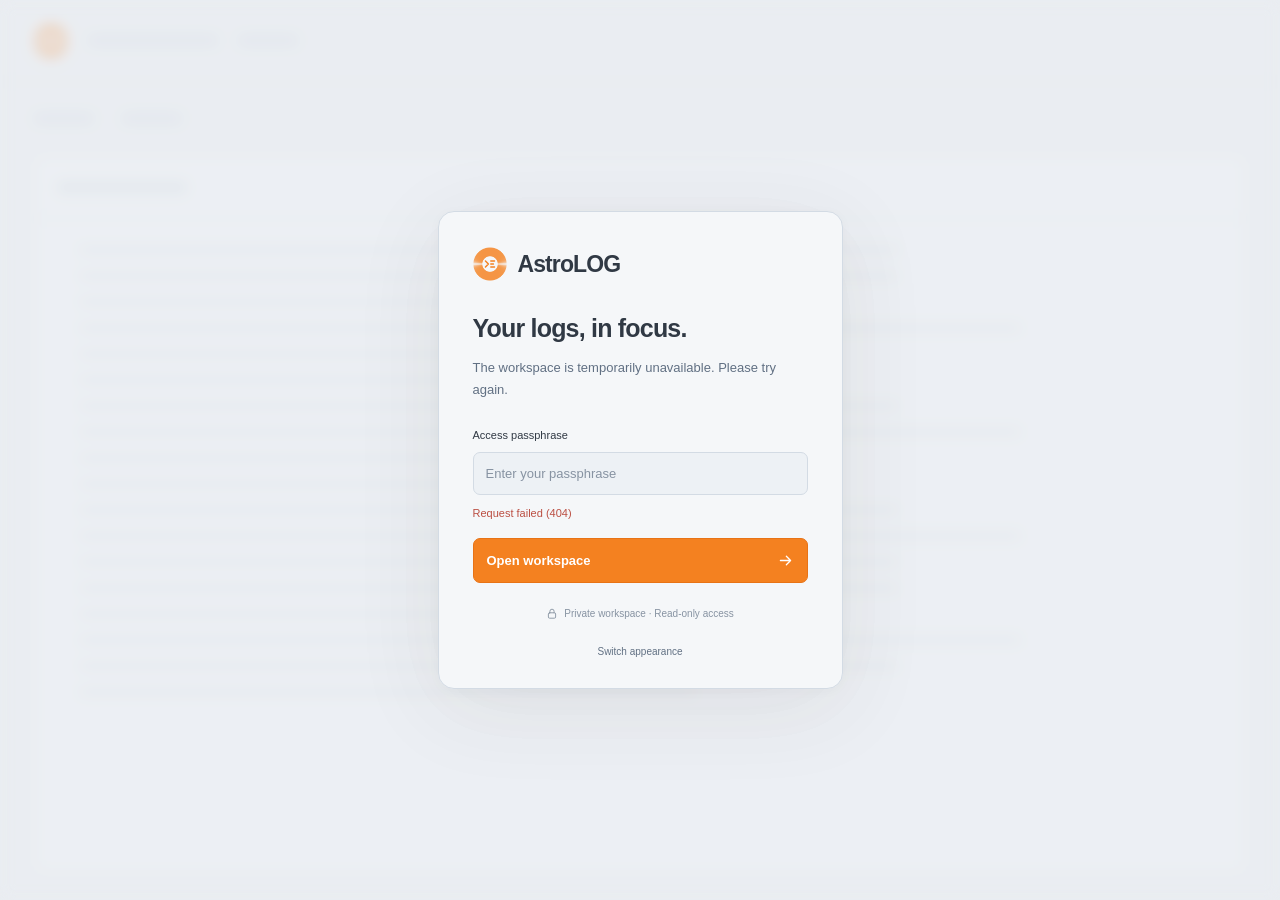
==== web/index.html @ 239d0c6b "Publish AstroLOG live log viewer and interactive demo" ====
<!doctype html>
<html lang="en" data-theme="light">
<head>
  <meta charset="utf-8">
  <meta name="viewport" content="width=device-width, initial-scale=1">
  <meta name="theme-color" content="#e9edf1">
  <title>AstroLOG</title>
  <link rel="icon" href="./favicon.ico?v=20261023-brand2" type="image/x-icon">
  <link rel="icon" href="./favicon-32.png?v=20261023-brand2" type="image/png" sizes="32x32">
  <link rel="icon" href="./astrolog-mark.svg?v=20261023-brand2" type="image/svg+xml" sizes="any">
  <link rel="apple-touch-icon" href="./apple-touch-icon.png?v=20261023-brand2" sizes="180x180">
  <link rel="stylesheet" href="./styles.css">
  <script src="./app.js" defer></script>
</head>
<body>
  <!-- This is deliberately synthetic. Protected logs are never loaded behind the gate. -->
  <div id="placeholder-workspace" class="placeholder-workspace" aria-hidden="true" inert>
    <div class="placeholder-header"><span class="placeholder-brand"><img src="./astrolog-mark.svg?v=20261023-brand2" alt="" width="34" height="34"></span><span class="placeholder-block short"></span><span class="placeholder-block tiny"></span></div>
    <div class="placeholder-body"><div class="placeholder-tabs"><span class="placeholder-block tiny"></span><span class="placeholder-block tiny"></span></div><div class="placeholder-terminal"><div class="placeholder-toolbar"><span class="placeholder-block short"></span></div><div class="placeholder-lines"><i></i><i></i><i></i><i></i><i></i><i></i><i></i><i></i><i></i><i></i><i></i><i></i><i></i><i></i><i></i><i></i><i></i><i></i></div></div></div>
  </div>

  <section id="auth-gate" class="auth-gate" aria-label="Workspace access">
    <div class="auth-card">
      <div class="auth-brand"><span class="brand-icon" aria-hidden="true"><img src="./astrolog-mark.svg?v=20261023-brand2" alt="" width="34" height="34"></span><span>AstroLOG</span></div>
      <h1>Your logs, in focus.</h1>
      <p class="auth-description" id="auth-description">Checking workspace access…</p>
      <form id="auth-form" autocomplete="off">
        <label for="auth-token">Access passphrase</label>
        <input id="auth-token" name="token" type="password" autocomplete="off" spellcheck="false" placeholder="Enter your passphrase" required>
        <div id="auth-error" class="auth-error" role="alert" hidden></div>
        <button id="auth-submit" class="auth-submit" type="submit" disabled><span>Open workspace</span><svg viewBox="0 0 20 20" aria-hidden="true"><path d="M4 10h12m-5-5 5 5-5 5"/></svg></button>
      </form>
      <div class="auth-footnote"><svg viewBox="0 0 20 20" aria-hidden="true"><rect x="4" y="8" width="12" height="9" rx="2"/><path d="M6.5 8V5.5a3.5 3.5 0 0 1 7 0V8"/></svg>Private workspace · Read-only access</div>
      <button type="button" id="auth-theme-toggle" class="auth-theme-toggle" aria-label="Switch color theme">Switch appearance</button>
    </div>
  </section>

  <div id="workspace" class="workspace" hidden>
    <header class="topbar">
      <a class="brand" href="./" aria-label="AstroLOG home"><span class="brand-icon" aria-hidden="true"><img src="./astrolog-mark.svg?v=20261023-brand2" alt="" width="34" height="34"></span><span id="brand-title">AstroLOG</span></a>
      <span class="project-divider" aria-hidden="true">/</span><span id="project-title" class="project-title">Workspace</span>
      <div class="topbar-actions"><button id="theme-toggle" class="theme-toggle" type="button" aria-label="Switch to dark theme"><svg id="theme-icon" viewBox="0 0 20 20" aria-hidden="true"><path d="M16.4 12.6A7 7 0 0 1 7.4 3.6a7 7 0 1 0 9 9Z"/></svg><span id="theme-label">Dark</span></button><span id="auth-divider" class="action-divider"></span><button id="logout-button" class="logout-button" type="button">Sign out<svg viewBox="0 0 20 20" aria-hidden="true"><path d="M8 4H4v12h4m4-10 4 4-4 4m-5-4h9"/></svg></button></div>
    </header>

    <main class="main-content">
      <section id="announcement-card" class="announcement-card" hidden aria-label="Workspace information">
        <button type="button" id="announcement-toggle" class="announcement-toggle" aria-expanded="false" aria-controls="announcement-body">
          <span class="announcement-mark" aria-hidden="true"><svg viewBox="0 0 20 20"><circle cx="10" cy="10" r="7"/><path d="M10 9v5m0-8v.1"/></svg></span>
          <span class="announcement-heading"><strong id="announcement-title">About this workspace</strong><span id="announcement-summary"></span></span>
          <span class="announcement-action" id="announcement-action">Read note</span><svg class="announcement-chevron" viewBox="0 0 20 20" aria-hidden="true"><path d="m6 8 4 4 4-4"/></svg>
        </button>
        <div id="announcement-body" class="markdown-body" hidden></div>
      </section>
      <div class="workspace-navigation"><nav class="tabs" role="tablist" aria-label="Workspace views"><button class="tab active" id="logs-tab" type="button" role="tab" aria-controls="logs-panel" aria-selected="true"><svg viewBox="0 0 20 20" aria-hidden="true"><path d="m4 5 4 4-4 4m7 0h5"/></svg>Logs</button><button class="tab" id="inventory-tab" type="button" role="tab" aria-controls="inventory-panel" aria-selected="false"><svg viewBox="0 0 20 20" aria-hidden="true"><path d="M3 5h5l2 2h7v9H3Zm0 0V3h5l2 2h7v2"/></svg>Files<span class="tab-count" id="inventory-count">—</span></button></nav><span class="connection-state"><span class="status-dot" id="connection-dot"></span><span id="connection-label">Connecting</span><span id="connection-server" class="connection-server" hidden></span></span></div>

      <section class="viewer-layout" id="logs-panel" role="tabpanel" aria-labelledby="logs-tab">
        <div class="explorer-section explorer-surface" id="log-explorer-surface"><div class="explorer-header"><button type="button" id="log-explorer-toggle" class="explorer-toggle" aria-expanded="true" aria-controls="log-explorer-region"><svg viewBox="0 0 20 20" aria-hidden="true"><path d="m7 4 6 6-6 6"/></svg><span>Log files</span><span class="explorer-file-count" id="log-explorer-count"></span></button><span class="explorer-hint">Choose a log</span></div><div id="log-explorer-region" class="explorer-region"><nav id="log-explorer" class="log-explorer navigation-tree" aria-label="Log files"></nav></div></div>
        <div class="viewer-card content-surface" id="log-content">
        <div class="log-toolbar">
          <div class="selected-file"><svg viewBox="0 0 20 20" aria-hidden="true"><path d="M5 2h6l4 4v12H5Zm6 0v5h4M8 10h4m-4 3h4"/></svg><button type="button" id="selected-file-label" class="selected-file-path" aria-controls="log-explorer-region" aria-expanded="true">Opening file…</button><span class="file-size" id="file-size">—</span><span class="visually-hidden" id="file-path"></span></div>
          <div class="log-tools">
            <div class="search-wrap"><svg viewBox="0 0 20 20" aria-hidden="true"><circle cx="8.5" cy="8.5" r="5"/><path d="m12.5 12.5 4 4"/></svg><input type="search" id="log-search" placeholder="Search loaded lines" aria-label="Search loaded log lines" autocomplete="off" spellcheck="false"><kbd id="search-shortcut">/</kbd><button type="button" id="search-next" class="search-next" aria-label="Next search result" title="Next match (Enter)" hidden>↓</button></div>
            <div class="log-action-buttons">
              <a id="download-log" class="icon-button download-button" aria-label="Download log file" title="Download this log" download><svg viewBox="0 0 20 20" aria-hidden="true"><path d="M10 2v11m-4-4 4 4 4-4M4 14v3h12v-3"/></svg><span>Download</span></a>
              <button type="button" class="icon-button" id="wrap-toggle" aria-label="Wrap long lines" aria-pressed="false" title="Wrap long lines"><svg viewBox="0 0 20 20" aria-hidden="true"><path d="M3 5h14M3 9h10a3 3 0 1 1 0 6H9m2-2-2 2 2 2M3 13h2"/></svg></button>
              <button type="button" class="position-latest" id="jump-latest-button">Latest<svg viewBox="0 0 20 20" aria-hidden="true"><path d="M10 3v12m-4-4 4 4 4-4"/></svg></button>
              <button class="follow-button active" id="follow-toggle" type="button" aria-pressed="true"><span class="follow-indicator" aria-hidden="true"></span><span id="follow-label">Following</span></button>
            </div>
          </div>
        </div>
        <div class="position-toolbar">
          <div class="position-summary"><button type="button" class="navigate-toggle" id="navigate-toggle" aria-expanded="true" aria-controls="navigate-region"><svg viewBox="0 0 20 20" aria-hidden="true"><path d="M10 3v14M3 10h14m-7-7-2 2m2-2 2 2m5 5-2-2m2 2-2 2m-5 5 2-2m-2 2-2-2M3 10l2 2m-2-2 2-2"/></svg><span>Navigate</span><svg class="navigate-chevron" viewBox="0 0 20 20" aria-hidden="true"><path d="m6 8 4 4 4-4"/></svg></button><span id="jump-status" class="jump-status" role="status">Latest output</span></div>
          <div id="navigate-region" class="position-controls"><label for="jump-line">Line<input type="number" id="jump-line" min="1" step="1" placeholder="1" inputmode="numeric"></label><span class="position-or">or</span><label for="jump-percent"><span class="position-full-label">Position</span><span class="position-short-label">Pos.</span><input type="number" id="jump-percent" min="0" max="100" step="0.1" value="100" inputmode="decimal"><span>%</span></label><button type="button" class="position-go" id="jump-go">Go</button></div>
        </div>
        <div id="viewer-notice" class="viewer-notice" role="status" hidden></div>
        <div class="log-area"><div class="top-fade" aria-hidden="true"></div><div id="log-viewport" class="log-viewport" tabindex="0" aria-label="Log contents. Scroll up for older lines."><div class="history-status" id="history-status" aria-live="polite"></div><div id="log-lines" class="log-lines" role="log" aria-live="off" aria-label="Log lines"></div><div class="log-empty" id="log-empty"><span class="empty-icon" aria-hidden="true">›_</span><strong>Opening your log</strong><span>New lines will appear here.</span></div></div><div id="log-loading" class="log-loading" role="status" hidden><span class="loading-spinner" aria-hidden="true"></span><span id="log-loading-text">Opening file…</span></div><button type="button" id="jump-latest" class="jump-latest" hidden><svg viewBox="0 0 20 20" aria-hidden="true"><path d="M10 3v12m-4-4 4 4 4-4"/></svg><span id="jump-label">Back to latest</span></button></div>
        <footer class="viewer-footer"><div><span class="status-dot" id="stream-dot"></span><span id="stream-status">Connecting</span><span class="footer-separator">·</span><span id="log-update-time">Waiting for output</span></div><div><span id="search-count" class="search-count"></span><span id="loaded-lines">0 lines loaded</span><span class="footer-separator">·</span><span>UTF-8</span></div></footer>
        </div>
      </section>

      <section class="viewer-layout inventory-panel" id="inventory-panel" role="tabpanel" aria-labelledby="inventory-tab" hidden>
        <div class="folder-section explorer-surface" id="folder-explorer-surface"><div class="explorer-header"><button type="button" id="folder-explorer-toggle" class="explorer-toggle" aria-expanded="true" aria-controls="folder-explorer-region"><svg viewBox="0 0 20 20" aria-hidden="true"><path d="m7 4 6 6-6 6"/></svg><span>Folders</span></button><span class="explorer-hint">Browse configured sources</span></div><div id="folder-explorer-region" class="explorer-region"><nav id="folder-tree" class="navigation-tree" aria-label="Folder tree"></nav></div></div>
        <div class="viewer-card content-surface" id="inventory-content">
        <div class="inventory-heading"><div class="inventory-heading-left"><svg viewBox="0 0 20 20" aria-hidden="true"><path d="M3 5h5l2 2h7v9H3Zm0 0V3h5l2 2h7v2"/></svg><span id="inventory-location">Files</span><span class="inventory-patterns" id="inventory-patterns"></span></div><div class="inventory-toolbar-actions"><div class="search-wrap inventory-search-wrap"><svg viewBox="0 0 20 20" aria-hidden="true"><circle cx="8.5" cy="8.5" r="5"/><path d="m12.5 12.5 4 4"/></svg><input type="search" id="inventory-search" maxlength="256" placeholder="Search all files" aria-label="Search filenames across all configured sources" autocomplete="off" spellcheck="false"></div><button type="button" class="refresh-button" id="refresh-inventory"><svg viewBox="0 0 20 20" aria-hidden="true"><path d="M16 7a6 6 0 1 0 0 6M16 3v4h-4"/></svg><span>Refresh</span></button></div></div>
        <div class="inventory-summary"><span id="inventory-summary">Loading file metadata…</span><span id="inventory-updated">—</span></div>
        <div id="inventory-search-status" class="inventory-search-status" role="status" hidden></div>
        <div class="inventory-table-wrap"><table class="inventory-table"><thead><tr><th scope="col">Name</th><th scope="col">Size</th><th scope="col" class="modified-column">Modified</th></tr></thead><tbody id="inventory-body"></tbody></table><div id="inventory-empty" class="inventory-empty" hidden>No matching files.</div></div>
        <footer class="inventory-footer"><span id="inventory-page-info">Page 1</span><div><button type="button" class="pagination-button" id="inventory-prev" disabled>← Previous</button><button type="button" class="pagination-button" id="inventory-next" disabled>Next →</button></div></footer>
        </div>
      </section>
    </main>
  </div>
  <noscript><div class="noscript-message">Enable JavaScript to open this workspace.</div></noscript>
</body>
</html>
---- web/styles.css ----
@charset "UTF-8";
:root {
  color-scheme: light;
  --bg: #e9edf1;
  --panel: #f5f7f9;
  --panel-subtle: #edf1f5;
  --log-bg: #eff3f6;
  --text: #303944;
  --muted: #617083;
  --dim: #8793a2;
  --border: #d3dbe4;
  --border-soft: #e1e7ee;
  --accent: #ad4b13;
  --accent-hover: #963e0d;
  --accent-soft: #fdf0e6;
  --accent-border: #edcfb7;
  --green: #398469;
  --warning: #ac7a29;
  --error: #bb4f43;
  --shadow: 0 2px 8px #2232480a, 0 18px 70px #22324804;
  --token-error: #b42318;
  --token-warning: #854d0e;
  --token-info: #174ea6;
  --token-debug: #6d28d9;
  --token-trace: #475569;
  --token-success: #166534;
  --token-number: #5b21b6;
  --token-key: #9a3412;
  --mono: "SFMono-Regular", Consolas, "Liberation Mono", Menlo, monospace;
  --sans: Inter, -apple-system, BlinkMacSystemFont, "Segoe UI", sans-serif;
}
html[data-theme="dark"] {
  color-scheme: dark;
  --bg: #151515;
  --panel: #1d1d1c;
  --panel-subtle: #222220;
  --log-bg: #1b1b1a;
  --text: #e6e4df;
  --muted: #a09c94;
  --dim: #68665f;
  --border: #383630;
  --border-soft: #2d2c28;
  --accent: #fb994e;
  --accent-hover: #ffad70;
  --accent-soft: #3c2b1d;
  --accent-border: #684329;
  --green: #8abea7;
  --warning: #d5b77f;
  --error: #e3978b;
  --shadow: 0 3px 12px #0002, 0 18px 70px #0001;
  --token-error: #e99d94;
  --token-warning: #dfba78;
  --token-info: #8ebfd0;
  --token-debug: #c4addd;
  --token-trace: #b7b1a8;
  --token-success: #98c6a6;
  --token-number: #c8afe2;
  --token-key: #d4b38c;
}
* { box-sizing: border-box; }
html { height: 100%; scrollbar-color: var(--border) transparent; scrollbar-width: thin; }
body { height: 100%; margin: 0; background: var(--bg); color: var(--text); font: 15px/1.5 var(--sans); -webkit-font-smoothing: antialiased; }
button, input, select { font: inherit; }
button, a, input, select { -webkit-tap-highlight-color: transparent; }
button { cursor: pointer; color: inherit; }
button:disabled { cursor: default; opacity: .42; }
button, select, input { touch-action: manipulation; }
button:focus-visible, a:focus-visible, select:focus-visible, input:focus-visible { outline: 2px solid var(--accent); outline-offset: 4px; }
a { color: inherit; text-decoration: none; }
svg { width: 19px; height: 19px; fill: none; stroke: currentColor; stroke-width: 1.5; stroke-linecap: round; stroke-linejoin: round; flex-shrink: 0; }
[hidden] { display: none !important; }
::selection { background: var(--accent-border); color: var(--text); }
.workspace { display: flex; flex-direction: column; height: 100dvh; min-height: 460px; }
.topbar { height: 82px; flex: none; border-bottom: 1px solid var(--border); padding: 0 34px; display: flex; align-items: center; gap: 21px; }
.brand, .auth-brand { display: flex; align-items: center; gap: 11px; font-size: 23px; font-weight: 650; letter-spacing: -.9px; }
.brand-icon { width: 34px; height: 34px; display: grid; place-items: center; flex: none; border-radius: 50%; }
.brand-icon img, .placeholder-brand img { display: block; width: 100%; height: 100%; object-fit: contain; }
.brand-period { color: var(--accent); }
.project-divider { font-size: 24px; color: var(--border); font-weight: 300; }
.project-title { color: var(--muted); font-size: 14px; white-space: nowrap; overflow: hidden; text-overflow: ellipsis; }
.topbar-actions { margin-left: auto; display: flex; align-items: center; gap: 16px; flex: none; }
.theme-toggle, .logout-button, .auth-theme-toggle { display: flex; align-items: center; gap: 7px; background: none; border: 0; color: var(--muted); font-size: 12px; padding: 6px 0; }
.theme-toggle svg, .logout-button svg { width: 16px; height: 16px; }
.theme-toggle:hover, .logout-button:hover, .auth-theme-toggle:hover { color: var(--accent); }
.action-divider { width: 1px; height: 16px; background: var(--border); }
.main-content { padding: 0 34px 27px; display: flex; flex: 1; flex-direction: column; min-height: 0; }
.workspace-navigation { display: flex; align-items: center; justify-content: space-between; height: 73px; flex: none; gap: 15px; }
.tabs { height: 100%; display: flex; flex-shrink: 0; gap: 29px; }
.tab { display: flex; align-items: center; gap: 8px; border: 0; border-bottom: 2px solid transparent; background: none; color: var(--muted); padding: 4px 0 0; font-size: 14px; font-weight: 500; }
.tab svg { width: 17px; height: 17px; }
.tab:hover { color: var(--text); }
.tab.active { color: var(--accent); border-bottom-color: var(--accent); }
.tab-count { font-size: 10px; font-family: var(--mono); line-height: 1.4; padding: 2px 5px; background: var(--border-soft); border: 1px solid var(--border); color: var(--muted); border-radius: 5px; }
.connection-state { display: flex; align-items: center; gap: 7px; min-width: 0; color: var(--muted); font-size: 11px; white-space: nowrap; }
#connection-label { flex: none; }
.connection-server { min-width: 0; max-width: 180px; overflow: hidden; text-overflow: ellipsis; }
.connection-server::before { content: "·"; margin-right: 7px; color: var(--dim); }
.status-dot { width: 6px; height: 6px; background: var(--dim); border-radius: 50%; display: inline-block; flex: none; }
.status-dot.live { background: var(--green); }
.status-dot.warning { background: var(--warning); }
.status-dot.error { background: var(--error); }
.viewer-card { display: flex; flex: 1; flex-direction: column; min-height: 0; overflow: hidden; border: 1px solid var(--border); border-radius: 11px; background: var(--panel); box-shadow: var(--shadow); }
.log-toolbar { display: flex; align-items: center; justify-content: space-between; gap: 20px; padding: 15px 19px; background: var(--panel); border-bottom: 1px solid var(--border); flex: none; }
.selected-file { display: flex; align-items: center; gap: 10px; min-width: 0; }
.selected-file > svg { color: var(--muted); width: 17px; height: 17px; }
.selected-file select, #inventory-source { font-size: 13px; font-weight: 500; background: transparent; color: var(--text); border: 0; min-width: 0; max-width: min(32vw, 420px); text-overflow: ellipsis; cursor: pointer; padding: 2px 20px 2px 0; }
.selected-file select option, #inventory-source option { color: var(--text); background: var(--panel); }
.file-size { font-size: 10px; font-family: var(--mono); color: var(--muted); white-space: nowrap; flex: none; }
.log-tools { display: flex; align-items: center; gap: 8px; flex: none; }
.search-wrap { display: flex; align-items: center; gap: 7px; width: 245px; padding: 7px 9px; background: var(--panel-subtle); border: 1px solid var(--border); border-radius: 6px; color: var(--muted); }
.search-wrap svg { width: 14px; height: 14px; }
.search-wrap input { width: 100%; min-width: 0; background: none; border: 0; color: var(--text); font-size: 11px; outline: none; }
.search-wrap input::placeholder { color: var(--muted); }
.search-wrap:focus-within { border-color: var(--accent); }
.search-wrap kbd { font: 10px/1.2 var(--mono); border: 1px solid var(--border); color: var(--dim); border-radius: 3px; padding: 1px 3px; }
.search-next { border: 0; border-radius: 3px; padding: 0 4px; background: var(--accent-soft); color: var(--accent); font-size: 14px; }
.icon-button { width: 33px; height: 33px; display: grid; place-items: center; background: transparent; border: 1px solid var(--border); border-radius: 6px; color: var(--muted); }
.icon-button svg { width: 17px; height: 17px; }
.icon-button[aria-pressed="true"] { background: var(--accent-soft); border-color: var(--accent-border); color: var(--accent); }
@media (hover: hover) and (pointer: fine) { .icon-button:hover { background: var(--accent-soft); border-color: var(--accent-border); color: var(--accent); } }
.follow-button { display: flex; align-items: center; justify-content: center; gap: 7px; height: 33px; min-width: 102px; background: var(--panel-subtle); border: 1px solid var(--border); border-radius: 6px; color: var(--muted); padding: 6px 11px; font-size: 11px; font-weight: 500; }
.follow-button.active { background: var(--accent-soft); border-color: var(--accent-border); color: var(--accent); }
.follow-indicator { width: 8px; height: 9px; border-left: 2px solid currentColor; border-right: 2px solid currentColor; }
.follow-button:not(.active) .follow-indicator { width: 0; height: 0; border-left: 7px solid currentColor; border-right: 0; border-top: 4px solid transparent; border-bottom: 4px solid transparent; }
.viewer-notice { padding: 9px 19px; background: var(--accent-soft); color: var(--warning); border-bottom: 1px solid var(--accent-border); font-size: 12px; flex: none; }
.log-area { position: relative; background: var(--log-bg); flex: 1; min-height: 0; }
.log-viewport { height: 100%; overflow: auto; scrollbar-gutter: stable; scrollbar-width: thin; scrollbar-color: var(--border) transparent; overscroll-behavior: contain; overflow-anchor: none; outline: none; padding: 18px 0 25px; }
.top-fade { position: absolute; top: 0; right: 12px; left: 0; height: 17px; background: linear-gradient(var(--log-bg), transparent); pointer-events: none; z-index: 2; }
.history-status { color: var(--dim); text-align: center; font-size: 10px; min-height: 0; }
.history-status:not(:empty) { padding: 2px 15px 13px; }
.log-lines { min-width: 100%; width: max-content; font: 14px/24px var(--mono); font-variant-ligatures: none; }
.log-line { display: grid; grid-template-columns: 82px minmax(0,1fr); min-height: 24px; padding-right: 22px; white-space: pre; color: var(--text); }
.log-line:hover { background: var(--panel-subtle); }
.line-offset { position: sticky; left: 0; padding-right: 15px; margin-right: 19px; border-right: 1px solid var(--border-soft); color: var(--dim); font-size: 9px; text-align: right; background: var(--log-bg); user-select: none; display: flex; align-items: center; justify-content: flex-end; }
.log-content { min-width: 0; white-space: pre; }
.log-timestamp { color: var(--muted); }
.log-keyword { color: var(--accent); }
.log-keyword.file { color: var(--text); }
.log-keyword.error { color: var(--error); }
.log-keyword.warning { color: var(--warning); }
.log-line.new-line { animation: line-arrive .3s ease-out both; }
.log-line.search-match { background: var(--accent-soft); }
.log-line.current-match { box-shadow: inset 2px 0 var(--accent); }
mark { background: var(--accent-border); color: var(--text); border-radius: 2px; }
.wrap-lines .log-lines { width: 100%; }
.wrap-lines .log-line { white-space: normal; }
.wrap-lines .log-content { white-space: pre-wrap; overflow-wrap: anywhere; }
.log-empty { height: 100%; min-height: 250px; display: flex; flex-direction: column; align-items: center; justify-content: center; gap: 11px; color: var(--muted); font-size: 13px; }
.log-empty strong { font-size: 16px; font-weight: 500; color: var(--text); }
.empty-icon { font: 27px/1 var(--mono); color: var(--accent); padding: 13px 16px; background: var(--accent-soft); border: 1px solid var(--accent-border); border-radius: 13px; margin-bottom: 6px; }
.jump-latest { position: absolute; bottom: 23px; left: 50%; transform: translateX(-50%); display: flex; align-items: center; gap: 7px; padding: 9px 15px; white-space: nowrap; border: 1px solid var(--accent-border); border-radius: 24px; background: var(--panel); color: var(--accent); box-shadow: 0 3px 18px #30261b19; font-size: 12px; animation: badge-in .2s ease-out; }
.jump-latest svg { width: 14px; height: 14px; }
.viewer-footer { display: flex; align-items: center; justify-content: space-between; gap: 15px; padding: 10px 18px; border-top: 1px solid var(--border); background: var(--panel); color: var(--muted); font-size: 10px; line-height: 1.5; flex: none; }
.viewer-footer > div { display: flex; align-items: center; gap: 8px; flex-wrap: wrap; }
.viewer-footer .status-dot { width: 5px; height: 5px; }
.footer-separator { color: var(--dim); }
.search-count { color: var(--accent); }
.inventory-heading { padding: 17px 20px; display: flex; align-items: center; justify-content: space-between; gap: 20px; border-bottom: 1px solid var(--border); flex: none; }
.inventory-heading-left { display: flex; align-items: center; gap: 10px; min-width: 0; }
.inventory-heading-left > svg { color: var(--accent); }
#inventory-source { max-width: 350px; font-size: 14px; }
.inventory-patterns { color: var(--muted); font: 10px/1.5 var(--mono); padding: 3px 7px; background: var(--panel-subtle); border: 1px solid var(--border); border-radius: 4px; white-space: nowrap; overflow: hidden; text-overflow: ellipsis; }
.inventory-patterns:empty { display: none; }
.refresh-button { display: flex; align-items: center; gap: 7px; border: 1px solid var(--border); background: var(--panel); color: var(--muted); padding: 7px 11px; border-radius: 6px; font-size: 12px; }
.refresh-button svg { width: 15px; height: 15px; }
.refresh-button:hover { color: var(--accent); background: var(--accent-soft); border-color: var(--accent-border); }
.inventory-summary { display: flex; align-items: center; justify-content: space-between; gap: 20px; padding: 14px 22px; color: var(--muted); font-size: 12px; border-bottom: 1px solid var(--border); background: var(--panel-subtle); flex: none; }
.inventory-summary strong { color: var(--text); font-weight: 500; }
.inventory-summary > span:last-child { font-size: 10px; }
.inventory-total { font-family: var(--mono); }
.inventory-table-wrap { flex: 1; overflow: auto; min-height: 0; }
.inventory-table { width: 100%; border-collapse: collapse; text-align: left; }
.inventory-table th { position: sticky; top: 0; z-index: 1; color: var(--muted); background: var(--panel); font-size: 11px; font-weight: 500; padding: 12px 22px; border-bottom: 1px solid var(--border); }
.inventory-table td { padding: 15px 22px; border-bottom: 1px solid var(--border-soft); font-size: 13px; color: var(--text); }
.inventory-table td:nth-child(2) { font: 12px/1.5 var(--mono); color: var(--muted); white-space: nowrap; }
.inventory-table td:nth-child(3) { font-size: 11px; color: var(--muted); white-space: nowrap; }
.inventory-table td:first-child { max-width: 650px; }
.inventory-file-name { display: flex; align-items: center; gap: 12px; min-width: 0; }
.inventory-file-name > span:last-child { overflow: hidden; text-overflow: ellipsis; white-space: nowrap; }
.file-icon { width: 32px; height: 36px; display: grid; place-items: center; background: var(--accent-soft); color: var(--accent); border: 1px solid var(--accent-border); border-radius: 7px; flex: none; }
.file-icon svg { width: 18px; height: 18px; }
.inventory-table tr:hover td { background: var(--panel-subtle); }
.inventory-empty { text-align: center; padding: 80px 25px; color: var(--muted); font-size: 13px; }
.inventory-footer { display: flex; align-items: center; justify-content: space-between; gap: 20px; padding: 13px 20px; color: var(--muted); font-size: 11px; border-top: 1px solid var(--border); flex: none; }
.inventory-footer > div { display: flex; gap: 8px; }
.pagination-button { padding: 7px 10px; font-size: 11px; color: var(--muted); border: 1px solid var(--border); border-radius: 5px; background: var(--panel); }
.pagination-button:hover:not(:disabled) { color: var(--accent); border-color: var(--accent-border); background: var(--accent-soft); }
.placeholder-workspace { position: fixed; inset: 0; filter: blur(7px); opacity: .58; user-select: none; pointer-events: none; background: var(--bg); }
.placeholder-header { display: flex; align-items: center; gap: 20px; height: 82px; padding: 0 34px; border-bottom: 1px solid var(--border); }
.placeholder-brand { width: 34px; height: 34px; display: grid; place-items: center; flex: none; border-radius: 50%; }
.placeholder-block { display: inline-block; height: 11px; border-radius: 4px; background: var(--border); }
.placeholder-block.short { width: 130px; }.placeholder-block.tiny { width: 60px; }
.placeholder-body { padding: 0 34px 27px; }
.placeholder-tabs { display: flex; align-items: center; gap: 28px; height: 73px; }
.placeholder-terminal { height: calc(100vh - 182px); border: 1px solid var(--border); border-radius: 11px; background: var(--log-bg); overflow: hidden; }
.placeholder-toolbar { height: 63px; border-bottom: 1px solid var(--border); display: flex; align-items: center; padding: 0 22px; }
.placeholder-lines { padding: 27px 44px; display: flex; flex-direction: column; gap: 18px; }
.placeholder-lines i { display: block; width: 73%; height: 8px; border-radius: 3px; background: var(--border); opacity: .6; }
.placeholder-lines i:nth-child(3n) { width: 55%; }.placeholder-lines i:nth-child(4n) { width: 84%; }.placeholder-lines i:nth-child(5n) { width: 64%; }
.auth-gate { position: fixed; inset: 0; z-index: 20; display: flex; align-items: center; justify-content: center; background: color-mix(in srgb, var(--bg) 43%, transparent); padding: 28px; }
.auth-card { width: 405px; border: 1px solid var(--border); border-radius: 16px; background: var(--panel); box-shadow: 0 18px 90px #2d241b15, 0 2px 12px #2d241b08; padding: 35px 34px 23px; animation: auth-appear .35s ease-out; }
.auth-brand { font-size: 23px; margin-bottom: 29px; }
.auth-card h1 { margin: 0; font-size: 25px; letter-spacing: -.8px; font-weight: 570; }
.auth-description { margin: 9px 0 26px; font-size: 13px; line-height: 1.7; color: var(--muted); }
.auth-card label { display: block; font-size: 11px; font-weight: 500; margin-bottom: 8px; color: var(--text); }
.auth-card input { width: 100%; border: 1px solid var(--border); border-radius: 7px; padding: 11px 12px; font-size: 13px; color: var(--text); background: var(--panel-subtle); outline: none; }
.auth-card input:focus { border-color: var(--accent); box-shadow: 0 0 0 3px var(--accent-soft); }
.auth-card input::placeholder { color: var(--dim); }
.auth-error { font-size: 11px; color: var(--error); margin-top: 10px; line-height: 1.5; }
.auth-submit { display: flex; align-items: center; justify-content: space-between; width: 100%; margin-top: 16px; padding: 12px 13px; background: #f48120; border: 1px solid #e87316; border-radius: 7px; color: #fff; font-size: 13px; font-weight: 550; }
.auth-submit:hover:not(:disabled) { background: #e87519; }
.auth-submit svg { width: 17px; height: 17px; }
.auth-footnote { display: flex; align-items: center; justify-content: center; gap: 6px; color: var(--dim); font-size: 10px; margin: 23px 0 17px; }
.auth-footnote svg { width: 12px; height: 12px; }
.auth-theme-toggle { margin: 0 auto; font-size: 10px; }
.noscript-message { position: fixed; z-index: 30; bottom: 20px; left: 50%; transform: translateX(-50%); padding: 15px 20px; border: 1px solid var(--accent-border); border-radius: 8px; background: var(--panel); color: var(--text); }
.visually-hidden { position: absolute; width: 1px; height: 1px; padding: 0; margin: -1px; overflow: hidden; clip: rect(0,0,0,0); white-space: nowrap; border: 0; }
@keyframes line-arrive { from { opacity: .3; background: var(--accent-soft); } to { opacity: 1; background: transparent; } }
@keyframes badge-in { from { opacity: 0; bottom: 17px; } to { opacity: 1; bottom: 23px; } }
@keyframes auth-appear { from { opacity: 0; transform: translateY(6px); } to { opacity: 1; transform: translateY(0); } }
@media (max-width: 1000px) { .topbar { padding: 0 24px; }.main-content { padding: 0 24px 20px; }.search-wrap { width: 190px; }.log-toolbar { gap: 10px; padding: 14px; }.file-size { display: none; }.log-tools { gap: 6px; }.selected-file select { max-width: 29vw; } }
@media (max-width: 720px) { .topbar { height: 70px; padding: 0 18px; gap: 14px; }.brand { font-size: 20px; gap: 8px; }.brand-icon, .placeholder-brand { width: 30px; height: 30px; }.project-title { font-size: 12px; max-width: 180px; }.project-divider { font-size: 20px; }.topbar-actions { gap: 12px; }.theme-toggle span, .logout-button { font-size: 11px; }.main-content { padding: 0 18px 16px; }.workspace-navigation { height: 64px; }.tabs { gap: 24px; }.connection-state { font-size: 10px; }.log-toolbar { flex-wrap: wrap; padding: 12px 14px; gap: 12px; }.selected-file { width: 100%; }.selected-file select { max-width: calc(100vw - 120px); }.file-size { display: inline; margin-left: auto; }.log-tools { width: 100%; }.search-wrap { width: auto; flex: 1; min-width: 0; }.log-line { grid-template-columns: 66px minmax(0,1fr); }.line-offset { margin-right: 13px; padding-right: 10px; font-size: 8px; }.viewer-footer { padding: 9px 13px; font-size: 9px; }.inventory-heading { padding: 14px; }.inventory-patterns { max-width: 150px; font-size: 9px; }.inventory-summary { padding: 12px 15px; font-size: 11px; }.inventory-table th, .inventory-table td { padding: 12px 15px; }.inventory-table td { font-size: 12px; }.inventory-table td:nth-child(2) { font-size: 10px; }.inventory-table td:first-child { max-width: 280px; }.inventory-file-name { gap: 9px; }.inventory-footer { padding: 12px 14px; } }
@media (max-width: 480px) { body { font-size: 15px; }.workspace { min-height: 500px; }.topbar { height: 65px; padding: 0 14px; gap: 12px; }.brand { font-size: 19px; }.project-title { max-width: 108px; font-size: 10px; }.project-divider { display: none; }.topbar-actions { gap: 10px; }.theme-toggle span { display: none; }.logout-button { font-size: 0; gap: 0; }.logout-button svg { width: 17px; height: 17px; }.main-content { padding: 0 12px 12px; }.workspace-navigation { height: 59px; }.tab { font-size: 13px; gap: 6px; }.tabs { gap: 22px; }.connection-state { font-size: 9px; gap: 5px; }.log-toolbar { padding: 11px 12px; }.selected-file { gap: 8px; }.selected-file select { font-size: 12px; max-width: 62vw; }.file-size { font-size: 9px; }.log-tools { gap: 6px; }.search-wrap { padding: 7px; }.search-wrap input { font-size: 10px; }.search-wrap kbd { display: none; }.follow-button { min-width: 92px; padding: 6px 8px; font-size: 10px; }.icon-button { width: 31px; }.log-lines { font-size: 13px; line-height: 22px; }.log-line { grid-template-columns: 56px minmax(0,1fr); min-height: 22px; padding-right: 15px; }.line-offset { margin-right: 10px; padding-right: 7px; font-size: 7px; }.viewer-footer { font-size: 8px; padding: 9px 10px; gap: 8px; }.viewer-footer > div { gap: 5px; }.viewer-footer > div:last-child > .footer-separator, .viewer-footer > div:last-child > span:last-child { display: none; }.search-count { max-width: 100px; overflow: hidden; white-space: nowrap; text-overflow: ellipsis; }.jump-latest { font-size: 10px; padding: 9px 12px; }.inventory-heading { gap: 10px; padding: 13px; }.inventory-heading-left { gap: 6px; flex-wrap: wrap; }#inventory-source { font-size: 12px; max-width: 220px; }.inventory-patterns { max-width: 190px; margin-left: 25px; }.refresh-button { font-size: 11px; padding: 7px 8px; }.refresh-button span { display: none; }.inventory-summary { align-items: flex-start; gap: 8px; font-size: 10px; }.inventory-summary > span:last-child { display: none; }.inventory-table th { font-size: 10px; }.inventory-table td:first-child { max-width: 210px; }.inventory-table td { font-size: 11px; padding: 11px 12px; }.inventory-table .modified-column { display: none; }.inventory-file-name { gap: 8px; }.file-icon { width: 26px; height: 31px; border-radius: 6px; }.file-icon svg { width: 16px; height: 16px; }.inventory-footer { font-size: 10px; }.pagination-button { font-size: 10px; padding: 6px 8px; }.auth-gate { padding: 20px; }.auth-card { padding: 30px 26px 20px; }.auth-card h1 { font-size: 25px; }.placeholder-header { padding: 0 18px; }.placeholder-body { padding: 0 15px; } }
/* Keep primary controls readable without increasing the log chrome. */
.selected-file select { font-size: 14px; }
.search-wrap input { font-size: 13px; }
.follow-button { font-size: 13px; }
.theme-toggle, .logout-button { font-size: 13px; }
.inventory-table td { font-size: 14px; }
.inventory-table td:nth-child(2) { font-size: 13px; }
.inventory-table td:nth-child(3) { font-size: 12px; }
.inventory-patterns { font-size: 12px; }
.viewer-footer { font-size: 11px; flex-wrap: wrap; row-gap: 5px; }
.viewer-footer > div { min-width: 0; }
.file-size, .inventory-summary > span:last-child { font-size: 12px; }
.inventory-file-name > span:last-child { min-width: 0; }
@media (max-width: 720px) {
  .selected-file select { font-size: 13px; }
  .search-wrap input, .follow-button { font-size: 12px; }
  .theme-toggle span, .logout-button { font-size: 12px; }
  .inventory-table td { font-size: 13px; }
  .inventory-table td:nth-child(2) { font-size: 12px; }
  .viewer-footer { font-size: 10px; }
  .auth-card input { font-size: 16px; }
}
@media (max-width: 480px) {
  .logout-button { font-size: 0; }
  .inventory-table { table-layout: fixed; }
  .inventory-table th:first-child { width: 61%; }
  .inventory-table th:nth-child(2) { width: 39%; }
}
@media (prefers-reduced-motion: reduce) { *, *:before, *:after { animation: none !important; transition: none !important; scroll-behavior: auto !important; } }

/* Always-visible file navigation and bounded log-window navigation. */
.explorer-section { flex: none; padding: 12px 18px 13px; background: var(--panel-subtle); border-bottom: 1px solid var(--border); }
.explorer-section-heading { display: flex; justify-content: space-between; align-items: center; gap: 16px; color: var(--text); font-size: 11px; font-weight: 550; margin-bottom: 9px; }
.explorer-section-heading > span:last-child { font-size: 10px; font-weight: 400; color: var(--muted); }
.log-explorer { display: block; overflow: auto; scrollbar-width: thin; }
.log-source { width: 100%; min-width: 0; max-width: none; }
.source-tree-root, .tree-folder { display: flex; align-items: center; gap: 7px; font-size: 12px; color: var(--muted); padding: 3px 5px; }
.source-tree-root svg, .tree-folder svg { width: 15px; height: 15px; color: var(--accent); }
.source-tree-root span, .tree-folder span { white-space: nowrap; overflow: hidden; text-overflow: ellipsis; }
.tree-branch { border-left: 1px solid var(--border); margin-left: 12px; padding-left: 8px; }
.log-file-entry { display: flex; width: 100%; align-items: center; gap: 8px; padding: 5px 8px; margin-top: 2px; border: 1px solid transparent; border-radius: 5px; background: none; color: var(--text); text-align: left; font-size: 12px; min-width: 0; }
.log-file-entry > svg { width: 14px; height: 14px; color: var(--muted); }
.log-file-entry:hover { background: var(--panel); }
.log-file-entry.active { background: var(--accent-soft); color: var(--accent); border-color: var(--accent-border); }
.log-file-entry.active > svg { color: var(--accent); }
.file-entry-name { font-family: var(--mono); white-space: nowrap; overflow: hidden; text-overflow: ellipsis; min-width: 0; }
.file-entry-description { margin-left: auto; font-size: 10px; color: var(--muted); white-space: nowrap; }
#selected-file-label { font: 13px/1.5 var(--mono); overflow: hidden; text-overflow: ellipsis; white-space: nowrap; max-width: 36vw; }
.position-toolbar { display: flex; align-items: center; justify-content: space-between; gap: 14px; padding: 9px 18px; background: var(--panel-subtle); border-bottom: 1px solid var(--border); flex: none; }
.position-controls { display: flex; align-items: center; gap: 9px; flex: none; }
.position-controls label { display: flex; align-items: center; gap: 7px; color: var(--muted); font-size: 11px; }
.position-controls input { width: 75px; padding: 4px 7px; border: 1px solid var(--border); border-radius: 5px; background: var(--panel); color: var(--text); font: 12px/1.5 var(--mono); }
#jump-percent { width: 64px; }
.position-or { color: var(--muted); font-size: 10px; }
.position-go, .position-latest { background: var(--panel); border: 1px solid var(--border); border-radius: 5px; color: var(--text); padding: 5px 10px; font-size: 11px; }
.position-go:hover, .position-latest:hover { color: var(--accent); border-color: var(--accent-border); background: var(--accent-soft); }
.position-latest { display: flex; align-items: center; gap: 5px; color: var(--accent); border-color: var(--accent-border); }
.position-latest svg { width: 12px; height: 12px; }
.position-short-label { display: none; }
.jump-status { color: var(--muted); font: 10px/1.5 var(--mono); overflow: hidden; text-overflow: ellipsis; white-space: nowrap; }
.log-loading { position: absolute; inset: 0; z-index: 5; display: flex; align-items: center; justify-content: center; flex-direction: column; gap: 13px; background: color-mix(in srgb, var(--log-bg) 90%, transparent); color: var(--muted); font-size: 13px; }
.loading-spinner { width: 25px; height: 25px; border: 2px solid var(--border); border-top-color: var(--accent); border-radius: 50%; animation: loading-spin .8s linear infinite; }
.token-timestamp { color: var(--muted); }
.token-level { font-weight: 600; }
.level-error, .level-fatal, .level-critical { color: var(--token-error); }
.level-warning { color: var(--token-warning); }
.level-info, .level-notice { color: var(--token-info); }
.level-debug { color: var(--token-debug); }
.level-trace { color: var(--token-trace); }
.level-success { color: var(--token-success); }
.token-number { color: var(--token-number); }
.token-key { color: var(--token-key); }
.line-offset { color: var(--muted); }
.log-lines.window-arrive { animation: window-arrive .18s ease-out; }
.folder-section { flex: none; padding: 13px 20px 11px; border-bottom: 1px solid var(--border); background: var(--panel-subtle); }
.folder-sources { display: flex; flex-wrap: wrap; gap: 7px; margin-bottom: 10px; }
.source-folder-button, .child-folder-button { display: flex; align-items: center; gap: 8px; min-width: 0; border: 1px solid var(--border); border-radius: 6px; background: var(--panel); color: var(--text); padding: 7px 10px; font-size: 12px; text-align: left; }
.source-folder-button svg, .child-folder-button svg { width: 17px; height: 17px; color: var(--accent); }
.source-folder-button.active { color: var(--accent); background: var(--accent-soft); border-color: var(--accent-border); }
.source-folder-button > span, .child-folder-button > span { overflow: hidden; text-overflow: ellipsis; white-space: nowrap; }
.child-folder-button:hover { border-color: var(--accent-border); background: var(--accent-soft); color: var(--accent); }
.folder-breadcrumbs { display: flex; align-items: center; gap: 7px; flex-wrap: wrap; margin: 3px 0 9px; }
.folder-breadcrumbs button { border: 0; background: none; padding: 0; color: var(--muted); font-size: 10px; }
.folder-breadcrumbs button[aria-current="page"] { color: var(--text); }
.folder-breadcrumbs button:hover { color: var(--accent); }
.folder-separator { color: var(--muted); font-size: 11px; }
.folder-explorer { display: block; overflow: auto; scrollbar-width: thin; }
.folder-empty { color: var(--muted); font-size: 11px; padding: 4px 0; grid-column: 1/-1; }
.folder-pagination { display: flex; justify-content: flex-end; gap: 6px; }
.folder-pagination:has(button:not([hidden])) { padding-top: 8px; }
#inventory-location { font-size: 14px; font-weight: 500; overflow: hidden; text-overflow: ellipsis; white-space: nowrap; }
@keyframes loading-spin { to { transform: rotate(360deg); } }
@keyframes window-arrive { from { opacity: .25; } to { opacity: 1; } }
@media (max-width: 1000px) { .search-wrap { width: 175px; }.file-entry-description { display: none; } }
@media (max-width: 720px) {
  .explorer-section { padding: 10px 13px; }.log-source { min-width: 0; }
  #selected-file-label { max-width: 68vw; font-size: 12px; }.position-toolbar { padding: 9px 13px; flex-wrap: wrap; gap: 6px; }.position-controls { gap: 7px; }.jump-status { width: 100%; font-size: 9px; }
  .position-controls label { font-size: 11px; gap: 5px; }.position-controls input { width: 68px; }.position-latest { padding: 5px 8px; }
  .folder-section { padding: 11px 13px; }
}
@media (max-width: 480px) {
  .explorer-section-heading > span:last-child { display: none; }.log-file-entry { font-size: 12px; }.source-tree-root { font-size: 11px; }
  .position-full-label { display: none; }.position-short-label { display: inline; }.position-controls { width: 100%; gap: 6px; justify-content: space-between; }
  .position-controls label { gap: 4px; font-size: 10px; }.position-controls input { width: 59px; font-size: 11px; }#jump-percent { width: 53px; }
  .position-or { display: none; }.position-go { padding: 5px 8px; }.position-latest { padding: 5px 7px; gap: 2px; font-size: 10px; }
  .log-tools .search-wrap { min-width: 0; }.log-tools { gap: 5px; }.follow-button { min-width: 87px; }.icon-button { width: 29px; }
  .source-folder-button, .child-folder-button { font-size: 11px; }
  .folder-breadcrumbs { gap: 5px; }.folder-breadcrumbs button { max-width: 220px; overflow: hidden; text-overflow: ellipsis; white-space: nowrap; }
}

/* Saturated light syntax tokens; preserve the existing dark-log palette. */
html[data-theme="light"] .token-timestamp { color: #0f6368; }
html[data-theme="light"] .token-key { color: var(--token-key); font-weight: 550; }
html[data-theme="light"] .token-number { color: var(--token-number); font-weight: 550; }
html[data-theme="light"] .token-level { border-radius: 3px; font-weight: 650; }
html[data-theme="light"] .level-error,
html[data-theme="light"] .level-fatal,
html[data-theme="light"] .level-critical { background: #fee4e2; box-shadow: 0 0 0 2px #fee4e2; }
html[data-theme="light"] .level-warning { background: #fef0c7; box-shadow: 0 0 0 2px #fef0c7; }
html[data-theme="light"] .level-info,
html[data-theme="light"] .level-notice { background: #dce9ff; box-shadow: 0 0 0 2px #dce9ff; }
html[data-theme="light"] .level-debug { background: #ede3ff; box-shadow: 0 0 0 2px #ede3ff; }
html[data-theme="light"] .level-trace { background: #e2e8f0; box-shadow: 0 0 0 2px #e2e8f0; }
html[data-theme="light"] .level-success { background: #dcfce7; box-shadow: 0 0 0 2px #dcfce7; }

/* One persistent vertical tree in both tabs, including all ancestor folders. */
.navigation-tree { display: block; width: 100%; height: clamp(180px, 28vh, 244px); max-height: 244px; overflow: auto; scrollbar-gutter: stable; scrollbar-width: thin; scrollbar-color: var(--border) transparent; overscroll-behavior: contain; overflow-anchor: none; padding: 2px 8px 4px 0; }
.navigation-tree .tree-node { display: block; width: 100%; min-width: 0; }
.tree-row { display: flex; align-items: center; gap: 1px; min-width: 0; min-height: 27px; margin: 1px 0; padding: 0 5px 0 1px; border: 1px solid transparent; border-radius: 5px; color: var(--text); transition: background .13s ease-out, border-color .13s ease-out; }
.tree-row:hover { background: var(--panel); }
.tree-row.is-source { font-weight: 600; }
.tree-row.active { background: var(--accent-soft); border-color: var(--accent-border); color: var(--accent); }
.tree-chevron { display: grid; place-items: center; width: 24px; height: 24px; flex: none; padding: 0; border: 0; border-radius: 3px; background: transparent; color: var(--muted); }
.tree-chevron:hover { color: var(--accent); background: var(--accent-soft); }
.tree-chevron svg { width: 12px; height: 12px; stroke-width: 1.8; transition: transform .15s ease-out; }
.tree-chevron[aria-expanded="true"] svg { transform: rotate(90deg); }
.tree-chevron.is-leaf { visibility: hidden; pointer-events: none; }
.tree-label { display: flex; align-items: center; gap: 8px; min-width: 0; width: 100%; min-height: 25px; padding: 2px 3px; border: 0; background: transparent; color: inherit; text-align: left; font-size: 13px; line-height: 19px; }
.tree-label > svg { width: 15px; height: 15px; color: var(--accent); stroke-width: 1.5; }
.tree-label-text { display: block; min-width: 0; overflow: hidden; text-overflow: ellipsis; white-space: nowrap; }
.tree-row:not(.is-source) .tree-label-text { font-family: var(--mono); font-size: 13px; }
.tree-children { margin-left: 13px; padding-left: 11px; border-left: 1px solid var(--border); }
.tree-children > .tree-node > .tree-row { position: relative; }
.tree-children > .tree-node > .tree-row::before { position: absolute; left: -12px; top: 50%; width: 10px; border-top: 1px solid var(--border); content: ""; pointer-events: none; }
.tree-more { display: block; margin: 5px 0 5px 26px; padding: 4px 7px; border: 1px solid var(--border); border-radius: 4px; background: var(--panel); color: var(--accent); font-size: 11px; }
.tree-more:hover { border-color: var(--accent-border); background: var(--accent-soft); }
.tree-loading, .tree-empty { margin: 0; padding: 5px 5px 5px 28px; color: var(--muted); font-size: 11px; }
.viewer-card:has(.navigation-tree) { min-height: 580px; }
.log-area { min-height: 180px; }
@media (max-width: 720px) {
  .navigation-tree { height: 190px; max-height: 190px; }
  .tree-row { min-height: 28px; }
  .tree-label { font-size: 12px; }
  .tree-row:not(.is-source) .tree-label-text { font-size: 12px; }
  .viewer-card:has(.navigation-tree) { min-height: 600px; }
}
@media (max-width: 480px) {
  .navigation-tree { height: 180px; max-height: 180px; padding-right: 2px; }
  .tree-children { margin-left: 12px; padding-left: 10px; }
  .tree-children > .tree-node > .tree-row::before { left: -11px; width: 9px; }
  .tree-label { gap: 6px; }
}

/* Keep the download action explicit, including on narrow screens. */
.download-button { display: flex; width: auto !important; flex: none; align-items: center; justify-content: center; gap: 6px; padding: 0 10px; font-size: 13px; white-space: nowrap; color: var(--accent); border-color: var(--accent-border); background: var(--panel); }
.download-button:hover { color: var(--accent); background: var(--accent-soft); border-color: var(--accent-border); }
@media (max-width: 720px) { .download-button { font-size: 12px; } }

/* Reading comes first: compact chrome, optional trees, and bounded notes. */
.workspace { height: 100dvh; min-height: var(--workspace-min-height, 100dvh); }
.topbar { height: 64px; padding: 0 24px; }
.main-content { padding: 0 24px 16px; }
.workspace-navigation { height: 52px; }
.viewer-card:has(.navigation-tree) { min-height: 0; }
.log-area { min-height: 240px; }
.inventory-table-wrap { min-height: 240px; }
.explorer-section, .folder-section { padding: 0; }
.explorer-header { display: flex; align-items: center; justify-content: space-between; gap: 16px; height: 35px; padding: 0 14px; }
.explorer-toggle { display: flex; align-items: center; gap: 7px; border: 0; border-radius: 4px; background: none; color: var(--text); padding: 3px 0; font-size: 12px; font-weight: 550; }
.explorer-toggle > svg { width: 12px; height: 12px; color: var(--muted); transition: transform .15s ease-out; }
.explorer-toggle[aria-expanded="true"] > svg { transform: rotate(90deg); }
.explorer-toggle:hover { color: var(--accent); }
.explorer-file-count { font: 10px/1.4 var(--mono); color: var(--muted); padding: 1px 5px; border-radius: 4px; border: 1px solid var(--border); background: var(--panel); }
.explorer-hint { color: var(--muted); font-size: 10px; }
.explorer-region { padding: 0 14px 8px; }
.navigation-tree { height: clamp(100px, 13vh, 160px); max-height: 160px; }
.log-toolbar { padding: 10px 14px; gap: 14px; }
#selected-file-label.selected-file-path { min-width: 0; padding: 0; border: 0; background: none; text-align: left; font: 14px/1.5 var(--mono); color: var(--text); cursor: pointer; }
#selected-file-label.selected-file-path:hover { color: var(--accent); text-decoration: underline; text-underline-offset: 3px; }
.position-toolbar { padding: 7px 14px; }
.viewer-footer { padding: 8px 14px; }
.inventory-heading { padding: 11px 14px; }
.inventory-summary { padding: 11px 14px; }
.inventory-footer { padding: 11px 14px; }
.announcement-card { flex: none; min-width: 0; margin-top: 10px; border: 1px solid var(--border); border-radius: 8px; background: var(--panel); overflow: hidden; }
.announcement-toggle { display: flex; align-items: center; gap: 8px; width: 100%; min-width: 0; min-height: 36px; padding: 8px 12px; background: none; border: 0; color: var(--text); text-align: left; }
.announcement-toggle > svg:first-child { color: var(--accent); width: 15px; height: 15px; }
.announcement-heading { display: flex; align-items: baseline; gap: 12px; flex: 1; min-width: 0; }
#announcement-title { font-size: 12px; font-weight: 550; white-space: nowrap; overflow: hidden; text-overflow: ellipsis; max-width: 40%; }
#announcement-summary { flex: 1; min-width: 0; font-size: 11px; color: var(--muted); white-space: nowrap; overflow: hidden; text-overflow: ellipsis; }
.announcement-chevron { width: 13px; height: 13px; color: var(--muted); transition: transform .15s ease-out; }
.announcement-toggle[aria-expanded="true"] .announcement-chevron { transform: rotate(180deg); }
.markdown-body { max-height: min(180px, 20dvh); padding: 1px 14px 11px; overflow: auto; scrollbar-width: thin; color: var(--text); font-size: 13px; line-height: 1.65; overscroll-behavior: contain; overflow-wrap: anywhere; }
.markdown-body > :first-child { margin-top: 0; }
.markdown-body > :last-child { margin-bottom: 0; }
.markdown-body p { margin: 6px 0; }
.markdown-body h1, .markdown-body h2, .markdown-body h3, .markdown-body h4, .markdown-body h5, .markdown-body h6 { margin: 11px 0 5px; line-height: 1.4; font-weight: 600; font-size: 14px; }
.markdown-body h1 { font-size: 17px; }.markdown-body h2 { font-size: 15px; }
.markdown-body ul, .markdown-body ol { padding-left: 21px; margin: 6px 0; }
.markdown-body li { padding-left: 1px; margin: 3px 0; }
.markdown-body blockquote { margin: 8px 0; padding: 3px 11px; border-left: 2px solid var(--accent-border); color: var(--muted); background: var(--panel-subtle); }
.markdown-body code { padding: 1px 4px; border: 1px solid var(--border-soft); border-radius: 3px; background: var(--panel-subtle); color: var(--text); font: 12px/1.6 var(--mono); }
.markdown-body pre { margin: 8px 0; padding: 9px 11px; overflow: auto; border: 1px solid var(--border); border-radius: 5px; background: var(--log-bg); white-space: pre; }
.markdown-body pre code { padding: 0; border: 0; background: none; white-space: pre; }
.markdown-body a { color: var(--token-info); text-decoration: underline; text-underline-offset: 3px; }
.markdown-body a:hover { color: var(--accent); }
.markdown-body hr { margin: 10px 0; border: 0; border-top: 1px solid var(--border); }
@media (max-height: 800px) and (min-width: 721px) {
  .topbar { height: 58px; }.workspace-navigation { height: 46px; }.navigation-tree { height: 100px; }
}
@media (max-width: 720px) {
  .topbar { height: 57px; padding: 0 16px; }.main-content { padding: 0 14px 12px; }.workspace-navigation { height: 46px; }
  .navigation-tree { height: 135px; max-height: 135px; }.explorer-header { height: 33px; padding: 0 12px; }.explorer-region { padding: 0 12px 7px; }
  .log-toolbar { padding: 8px 12px; gap: 8px; }.position-toolbar { padding: 6px 12px; gap: 3px; }.viewer-footer { padding: 7px 12px; }
  #selected-file-label.selected-file-path { font-size: 13px; }.announcement-card { margin-top: 8px; }.announcement-toggle { padding: 7px 10px; min-height: 34px; }
  .announcement-heading { gap: 9px; }#announcement-title { font-size: 11px; max-width: 45%; }#announcement-summary { font-size: 10px; }
  .markdown-body { max-height: min(160px, 23dvh); font-size: 12px; padding: 0 11px 9px; }
}
@media (max-width: 480px) {
  .topbar { height: 55px; padding: 0 13px; }.main-content { padding: 0 10px 10px; }.workspace-navigation { height: 44px; }
  .explorer-hint { font-size: 9px; }.log-toolbar { padding: 8px 10px; gap: 7px; }.viewer-footer { padding: 7px 10px; }
  .log-tools { gap: 5px; }.follow-button { min-width: 83px; }.download-button { padding: 0 8px; }.search-wrap { padding: 7px 6px; }
  .position-toolbar { padding: 5px 10px; gap: 2px; }.jump-status { font-size: 9px; }.position-controls input { padding: 3px 6px; }
  .announcement-toggle { gap: 6px; }.announcement-heading { gap: 7px; }#announcement-title { max-width: 46%; }
}
@media (max-height: 500px) {
  .topbar { height: 52px; }.workspace-navigation { height: 42px; }.navigation-tree { height: 110px; max-height: 110px; }
  .announcement-card { margin-top: 6px; }.markdown-body { max-height: 120px; }
}

/* A denser reading surface; controls retain their comfortable touch sizes. */
.log-viewport { padding: 11px 0 15px; }
.log-lines { font-size: 12px; line-height: 19px; text-size-adjust: 100%; -webkit-text-size-adjust: 100%; }
.log-line { grid-template-columns: 66px minmax(0, 1fr); min-height: 19px; padding-right: 14px; }
.line-offset { margin-right: 11px; padding-right: 9px; font-size: 8px; }
.top-fade { height: 11px; }
.log-toolbar { display: grid; grid-template-columns: minmax(0, 1fr) auto; }
#selected-file-label.selected-file-path { flex: 1; max-width: 100%; }
.log-tools { min-width: 0; }
.log-action-buttons { display: flex; align-items: center; gap: 6px; flex: none; }
.log-action-buttons .position-latest { min-height: 33px; padding: 5px 9px; font-size: 12px; border-radius: 6px; }
.position-toolbar { flex-direction: row-reverse; }
.position-summary { display: flex; align-items: center; justify-content: flex-end; min-width: 0; gap: 10px; flex: 1; }
.navigate-toggle { display: none; align-items: center; gap: 6px; min-height: 34px; padding: 5px 8px; border: 1px solid transparent; border-radius: 6px; background: transparent; color: var(--muted); font-size: 12px; }
.navigate-toggle > svg { width: 15px; height: 15px; }
.navigate-toggle .navigate-chevron { width: 11px; height: 11px; transition: transform .15s ease-out; }
.navigate-toggle[aria-expanded="true"] { border-color: var(--accent-border); background: var(--accent-soft); color: var(--accent); }
.navigate-toggle[aria-expanded="true"] .navigate-chevron { transform: rotate(180deg); }
.navigate-toggle:hover { color: var(--accent); }
.position-summary .jump-status { width: auto; }

/* Notes have their own document rhythm, separate from the log toolbar. */
.announcement-card { position: relative; border-radius: 10px; box-shadow: 0 2px 5px #18273b03; }
.announcement-card::before { position: absolute; content: ""; left: 0; top: 13px; bottom: 13px; width: 3px; border-radius: 0 3px 3px 0; background: #f48120; }
.announcement-toggle { gap: 11px; min-height: 58px; padding: 11px 15px; }
.announcement-mark { display: grid; place-items: center; width: 28px; height: 30px; flex: none; border: 1px solid var(--accent-border); border-radius: 7px; background: var(--accent-soft); color: var(--accent); }
.announcement-mark > svg { width: 17px; height: 17px; }
.announcement-heading { display: flex; align-items: stretch; flex-direction: column; gap: 3px; }
#announcement-title { max-width: none; font-size: 13px; line-height: 1.4; font-weight: 600; letter-spacing: -.1px; }
#announcement-summary { flex: none; font-size: 12px; line-height: 1.45; }
.announcement-action { flex: none; color: var(--muted); font-size: 11px; }
.announcement-toggle:hover .announcement-action { color: var(--accent); }
.announcement-chevron { margin-left: 1px; }
.announcement-toggle[aria-expanded="true"] { min-height: 48px; padding-top: 10px; padding-bottom: 8px; }
.announcement-toggle[aria-expanded="true"] #announcement-summary { display: none; }
.markdown-body { max-height: min(220px, 23dvh); padding: 2px 22px 16px 54px; font-size: 13px; line-height: 1.75; scrollbar-gutter: stable; }
.markdown-body > :first-child { margin-top: 0; }
.markdown-body p { margin: 0 0 10px; max-width: 85ch; }
.markdown-body strong { font-weight: 650; color: var(--text); }
.markdown-body h1, .markdown-body h2, .markdown-body h3, .markdown-body h4, .markdown-body h5, .markdown-body h6 { margin: 18px 0 7px; color: var(--text); font-weight: 650; line-height: 1.4; letter-spacing: -.2px; }
.markdown-body h1 { font-size: 20px; letter-spacing: -.45px; }
.markdown-body h2 { font-size: 16px; }
.markdown-body h3 { font-size: 14px; }
.markdown-body h4, .markdown-body h5, .markdown-body h6 { font-size: 13px; }
.markdown-body ul, .markdown-body ol { margin: 6px 0 12px; padding-left: 20px; max-width: 85ch; }
.markdown-body li { margin: 5px 0; padding-left: 3px; }
.markdown-body li::marker { color: var(--accent); font-weight: 600; }
.markdown-body li > p { margin-bottom: 4px; }
.markdown-body blockquote { margin: 12px 0; padding: 9px 13px; border-left: 3px solid var(--accent-border); border-radius: 0 6px 6px 0; background: var(--panel-subtle); color: var(--muted); }
.markdown-body blockquote > :last-child { margin-bottom: 0; }
.markdown-body code { padding: 2px 5px; border: 1px solid var(--border); border-radius: 4px; font-size: 11.5px; line-height: 1.65; }
.markdown-body pre { margin: 12px 0; padding: 12px 14px; border-radius: 7px; background: var(--log-bg); }
.markdown-body pre code { padding: 0; border: 0; border-radius: 0; }
.markdown-body a { text-decoration-color: color-mix(in srgb, var(--token-info) 45%, transparent); text-decoration-thickness: 1px; text-underline-offset: 3px; }
.markdown-body hr { margin: 15px 0; border-color: var(--border-soft); }
.markdown-body > :last-child { margin-bottom: 0; }

@media (max-width: 1100px) and (min-width: 721px) {
  .log-tools .search-wrap { width: 170px; }
  .log-tools { gap: 6px; }
  .log-action-buttons { gap: 5px; }
  .log-action-buttons .follow-button { min-width: 96px; padding-inline: 8px; }
}
@media (max-width: 720px), (max-height: 560px) {
  .position-toolbar { flex-direction: column; align-items: stretch; gap: 6px; padding-top: 4px; padding-bottom: 4px; }
  .position-summary { justify-content: space-between; width: 100%; min-height: 34px; }
  .navigate-toggle { display: inline-flex; padding-left: 0; }
  .navigate-toggle[aria-expanded="true"] { padding-left: 8px; }
  .position-summary .jump-status { flex: 1; text-align: right; font-size: 10px; }
  .position-controls { width: 100%; padding: 3px 0 6px; gap: 10px; justify-content: flex-start; }
  .position-controls label { font-size: 12px; gap: 6px; }
  .position-controls input { width: 74px; min-height: 34px; padding: 4px 6px; font-size: 16px; }
  #jump-percent { width: 66px; }
  .position-go { min-height: 34px; padding: 5px 10px; font-size: 12px; }
  .position-or { display: none; }
}
@media (max-width: 720px) {
  .log-toolbar { display: flex; flex-direction: column; align-items: stretch; padding: 9px 10px 8px; gap: 8px; }
  .selected-file { width: 100%; min-height: 22px; gap: 7px; }
  .selected-file > svg { width: 15px; height: 15px; }
  #selected-file-label.selected-file-path { max-width: 100%; font-size: 12px; line-height: 1.6; }
  .file-size { margin-left: auto; font-size: 10px; }
  .log-tools { display: grid; width: 100%; grid-template-columns: minmax(0, 1fr); gap: 8px; }
  .log-tools .search-wrap { width: 100%; min-height: 37px; padding: 6px 9px; gap: 8px; }
  .search-wrap input { font-size: 16px; line-height: 23px; }
  .search-wrap kbd { display: none; }
  .log-action-buttons { width: 100%; gap: 6px; }
  .log-action-buttons > * { height: 34px; min-height: 34px; }
  .log-action-buttons .download-button { padding: 0 9px; font-size: 12px; }
  .log-action-buttons .icon-button:not(.download-button) { width: 34px; }
  .log-action-buttons .position-latest { margin-left: auto; padding: 5px 9px; font-size: 12px; gap: 5px; }
  .log-action-buttons .follow-button { min-width: 97px; padding: 5px 9px; font-size: 12px; }
  .position-toolbar { padding-left: 10px; padding-right: 10px; }
  .log-viewport { padding: 8px 0 11px; }
  .log-lines { font-size: 11px; line-height: 17px; }
  .log-line { grid-template-columns: 48px minmax(0, 1fr); min-height: 17px; padding-right: 9px; }
  .line-offset { margin-right: 8px; padding-right: 6px; font-size: 7px; }
  .announcement-toggle { padding: 9px 11px; gap: 9px; min-height: 58px; }
  .announcement-mark { width: 25px; height: 28px; border-radius: 6px; }
  .announcement-mark > svg { width: 15px; height: 15px; }
  #announcement-title { max-width: none; font-size: 12px; }
  #announcement-summary { font-size: 11px; }
  .announcement-action { display: none; }
  .announcement-toggle[aria-expanded="true"] { min-height: 45px; padding-top: 9px; padding-bottom: 8px; }
  .markdown-body { padding: 2px 15px 14px 45px; max-height: min(190px, 25dvh); font-size: 13px; line-height: 1.7; }
  .markdown-body h1 { font-size: 18px; }.markdown-body h2 { font-size: 15px; }.markdown-body h3 { font-size: 14px; }
  .markdown-body pre { padding: 10px; }
}
@media (max-height: 500px) {
  .announcement-toggle { min-height: 50px; padding-block: 7px; }
  .markdown-body { max-height: 135px; }
}

/* Navigation and contents are separate, rounded windows. */
.viewer-layout { display: flex; flex: 1; min-width: 0; min-height: 0; flex-direction: column; gap: 12px; }
.explorer-surface { flex: none; border: 1px solid var(--border); border-radius: 13px; background: var(--panel-subtle); box-shadow: 0 1px 4px #18273b04; overflow: hidden; }
.explorer-surface .explorer-header { height: 37px; background: var(--panel); border-bottom: 1px solid var(--border-soft); }
.explorer-surface:has(.explorer-region[hidden]) .explorer-header { border-bottom-color: transparent; }
.explorer-surface .explorer-region { padding-top: 5px; }
.navigation-tree { height: clamp(110px, 12vh, 135px); max-height: 135px; }
.content-surface { border-radius: 14px; min-width: 0; }
.inventory-toolbar-actions { display: flex; align-items: center; gap: 10px; min-width: 0; }
.inventory-search-wrap { width: 235px; }
.inventory-search-wrap input { font-size: 13px; }
.inventory-heading-left { overflow: hidden; }
.inventory-patterns { flex: none; }
#wrap-toggle[aria-pressed="false"] { background: transparent; color: var(--muted); border-color: var(--border); }
#wrap-toggle[aria-pressed="true"] { background: var(--accent-soft); color: var(--accent); border-color: var(--accent-border); }
@media (hover: hover) and (pointer: fine) { #wrap-toggle[aria-pressed="false"]:hover { background: var(--panel-subtle); color: var(--text); border-color: var(--border); } }

/* The same restrained blue information panel in either color theme. */
.announcement-card {
  --note-paper: #eaf3ff; --note-ink: #284869; --note-muted: #56728f;
  --note-line: #c1d7ee; --note-code: #e0ecfa; --note-link: #185b9f;
  margin-top: 10px; border: 1px solid var(--note-line); border-radius: 12px;
  background: var(--note-paper); color: var(--note-ink); box-shadow: none; overflow: hidden;
}
html[data-theme="dark"] .announcement-card {
  --note-paper: #1c2b3b; --note-ink: #cee0f4; --note-muted: #a3bad2;
  --note-line: #35536e; --note-code: #162535; --note-link: #9bc8f6;
  background: var(--note-paper); box-shadow: none;
}
.announcement-card::before, .announcement-card::after { content: none; display: none; }
.announcement-toggle { color: var(--note-ink); padding-left: 13px; }
.announcement-mark { width: 28px; height: 29px; border: 0; border-radius: 0; background: transparent; color: var(--note-link); transform: none; }
.announcement-mark > svg { width: 20px; height: 20px; stroke-width: 1.6; }
#announcement-title { font-family: var(--sans); font-size: 13px; font-weight: 600; letter-spacing: -.1px; }
#announcement-summary, .announcement-action, .announcement-chevron { color: var(--note-muted); }
.announcement-toggle:hover .announcement-action { color: var(--note-ink); }
.markdown-body { padding-left: 52px; color: var(--note-ink); scrollbar-color: var(--note-line) transparent; }
.markdown-body strong, .markdown-body h1, .markdown-body h2, .markdown-body h3, .markdown-body h4, .markdown-body h5, .markdown-body h6 { color: var(--note-ink); }
.markdown-body li::marker { color: var(--note-link); }
.markdown-body blockquote { border-left-color: var(--note-line); background: var(--note-code); color: var(--note-muted); }
.markdown-body code { border-color: var(--note-line); background: var(--note-code); color: var(--note-ink); }
.markdown-body pre { border-color: var(--note-line); background: var(--note-code); }
.markdown-body pre code { background: none; border: 0; }
.markdown-body a { color: var(--note-link); text-decoration-color: color-mix(in srgb, var(--note-link) 45%, transparent); }
.markdown-body a:hover { color: var(--note-ink); }
.markdown-body hr { border-color: var(--note-line); }

/* Global filename matches retain their source and complete relative path. */
.inventory-file-name > .inventory-entry-details { display: flex; flex-direction: column; gap: 3px; min-width: 0; overflow: visible; white-space: normal; }
.inventory-entry-details > span:first-child { overflow: hidden; text-overflow: ellipsis; white-space: nowrap; }
.global-search-result .inventory-entry-details > span:first-child { overflow: visible; white-space: normal; overflow-wrap: anywhere; }
.inventory-result-path { color: var(--muted); font: 11px/1.55 var(--mono); white-space: normal; overflow-wrap: anywhere; word-break: normal; }
.inventory-result-link { display: block; width: fit-content; max-width: 100%; padding: 0; border: 0; border-radius: 2px; background: none; color: var(--token-info); font: inherit; text-align: left; white-space: normal; overflow-wrap: anywhere; text-decoration: underline; text-decoration-color: color-mix(in srgb, var(--token-info) 35%, transparent); text-underline-offset: 3px; }
.inventory-result-link:hover { color: var(--accent); }
.inventory-search-status { flex: none; padding: 10px 14px; border-bottom: 1px solid var(--border); background: var(--panel-subtle); color: var(--muted); font-size: 12px; line-height: 1.6; }
.inventory-search-status.is-indexing::before { content: ""; display: inline-block; width: 10px; height: 10px; margin-right: 8px; border: 1.5px solid var(--border); border-top-color: var(--accent); border-radius: 50%; vertical-align: -1px; animation: loading-spin .8s linear infinite; }
.inventory-search-status.is-partial { color: var(--warning); }
@media (max-width: 1000px) { .inventory-search-wrap { width: 195px; } }
@media (max-width: 720px) {
  .viewer-layout { gap: 10px; }
  .explorer-surface, .content-surface { border-radius: 12px; }
  .navigation-tree { height: 110px; max-height: 110px; }
  .inventory-heading { flex-wrap: wrap; align-items: stretch; padding: 10px; gap: 9px; }
  .inventory-heading-left { width: 100%; }
  .inventory-toolbar-actions { width: 100%; gap: 8px; }
  .inventory-search-wrap { flex: 1; width: auto; min-height: 37px; padding: 6px 9px; }
  .inventory-search-wrap input { font-size: 16px; line-height: 23px; }
  .inventory-toolbar-actions .refresh-button { min-height: 37px; }
  .inventory-patterns { margin-left: 0; max-width: 42%; font-size: 10px; }
  .announcement-card { margin-top: 8px; }
  .announcement-toggle { padding-left: 10px; }
  .announcement-mark { width: 25px; }
  #announcement-title { font-size: 13px; }
  .markdown-body { padding-left: 44px; }
}
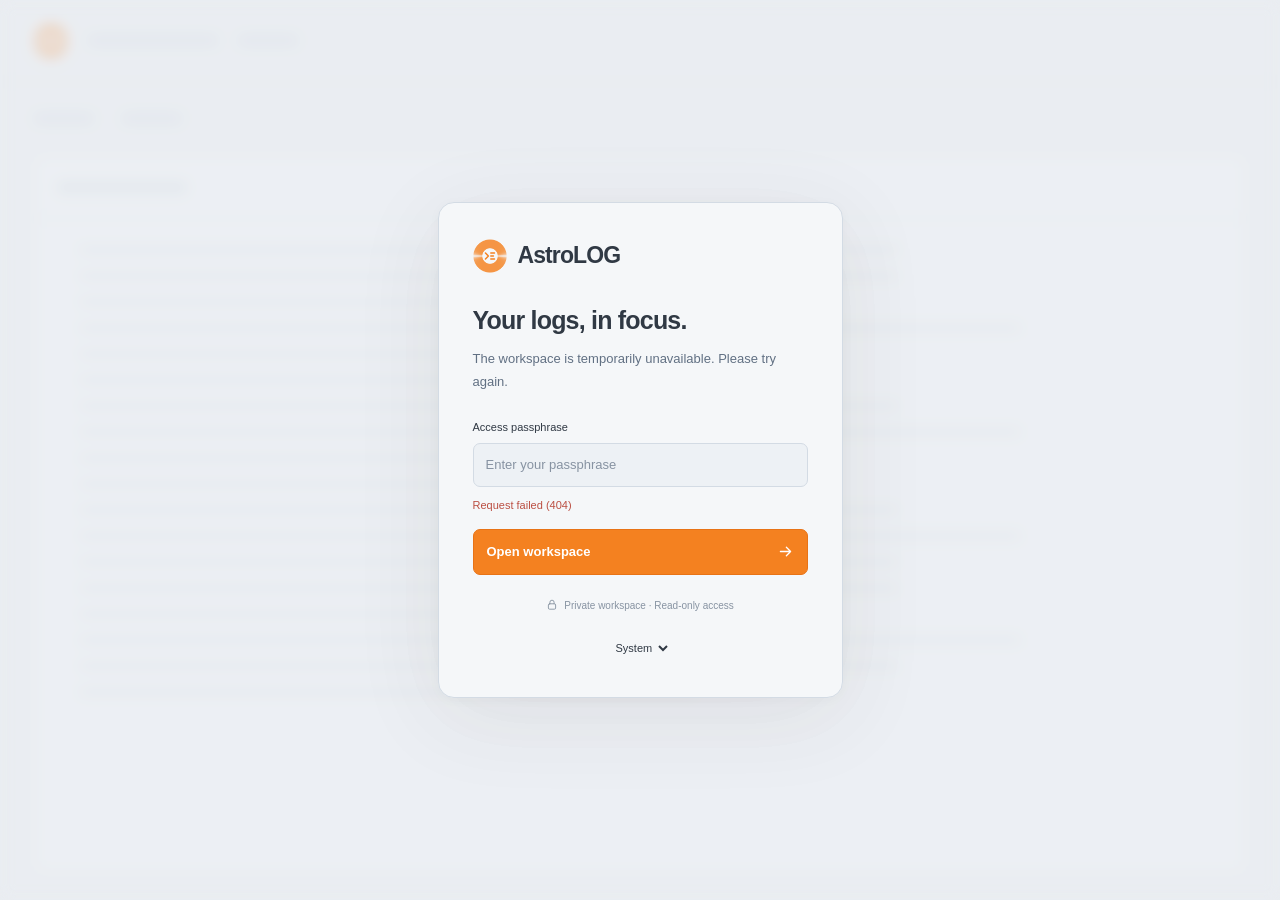
==== commit 6bb1474f: "fix(appearance): follow system theme by default across login and workspace" ====
--- a/web/index.html
+++ b/web/index.html
@@ -4,6 +4,7 @@
   <meta charset="utf-8">
   <meta name="viewport" content="width=device-width, initial-scale=1">
   <meta name="theme-color" content="#e9edf1">
+  <script src="./theme.js"></script>
   <title>AstroLOG</title>
   <link rel="icon" href="./favicon.ico?v=20261023-brand2" type="image/x-icon">
   <link rel="icon" href="./favicon-32.png?v=20261023-brand2" type="image/png" sizes="32x32">
@@ -31,7 +32,7 @@
         <button id="auth-submit" class="auth-submit" type="submit" disabled><span>Open workspace</span><svg viewBox="0 0 20 20" aria-hidden="true"><path d="M4 10h12m-5-5 5 5-5 5"/></svg></button>
       </form>
       <div class="auth-footnote"><svg viewBox="0 0 20 20" aria-hidden="true"><rect x="4" y="8" width="12" height="9" rx="2"/><path d="M6.5 8V5.5a3.5 3.5 0 0 1 7 0V8"/></svg>Private workspace · Read-only access</div>
-      <button type="button" id="auth-theme-toggle" class="auth-theme-toggle" aria-label="Switch color theme">Switch appearance</button>
+      <label class="auth-theme-toggle"><select id="auth-theme-mode" aria-label="Appearance"><option value="auto">System</option><option value="light">Light</option><option value="dark">Dark</option></select></label>
     </div>
   </section>
 
@@ -39,7 +40,7 @@
     <header class="topbar">
       <a class="brand" href="./" aria-label="AstroLOG home"><span class="brand-icon" aria-hidden="true"><img src="./astrolog-mark.svg?v=20261023-brand2" alt="" width="34" height="34"></span><span id="brand-title">AstroLOG</span></a>
       <span class="project-divider" aria-hidden="true">/</span><span id="project-title" class="project-title">Workspace</span>
-      <div class="topbar-actions"><button id="theme-toggle" class="theme-toggle" type="button" aria-label="Switch to dark theme"><svg id="theme-icon" viewBox="0 0 20 20" aria-hidden="true"><path d="M16.4 12.6A7 7 0 0 1 7.4 3.6a7 7 0 1 0 9 9Z"/></svg><span id="theme-label">Dark</span></button><span id="auth-divider" class="action-divider"></span><button id="logout-button" class="logout-button" type="button">Sign out<svg viewBox="0 0 20 20" aria-hidden="true"><path d="M8 4H4v12h4m4-10 4 4-4 4m-5-4h9"/></svg></button></div>
+      <div class="topbar-actions"><label class="theme-toggle"><svg id="theme-icon" viewBox="0 0 20 20" aria-hidden="true"><rect x="2" y="3" width="16" height="11" rx="2"/><path d="M7 18h6m-3-4v4"/></svg><select id="theme-mode" aria-label="Appearance"><option value="auto">System</option><option value="light">Light</option><option value="dark">Dark</option></select></label><span id="auth-divider" class="action-divider"></span><button id="logout-button" class="logout-button" type="button">Sign out<svg viewBox="0 0 20 20" aria-hidden="true"><path d="M8 4H4v12h4m4-10 4 4-4 4m-5-4h9"/></svg></button></div>
     </header>
 
     <main class="main-content">
@@ -51,7 +52,7 @@
         </button>
         <div id="announcement-body" class="markdown-body" hidden></div>
       </section>
-      <div class="workspace-navigation"><nav class="tabs" role="tablist" aria-label="Workspace views"><button class="tab active" id="logs-tab" type="button" role="tab" aria-controls="logs-panel" aria-selected="true"><svg viewBox="0 0 20 20" aria-hidden="true"><path d="m4 5 4 4-4 4m7 0h5"/></svg>Logs</button><button class="tab" id="inventory-tab" type="button" role="tab" aria-controls="inventory-panel" aria-selected="false"><svg viewBox="0 0 20 20" aria-hidden="true"><path d="M3 5h5l2 2h7v9H3Zm0 0V3h5l2 2h7v2"/></svg>Files<span class="tab-count" id="inventory-count">—</span></button></nav><span class="connection-state"><span class="status-dot" id="connection-dot"></span><span id="connection-label">Connecting</span><span id="connection-server" class="connection-server" hidden></span></span></div>
+      <div class="workspace-navigation"><nav class="tabs" role="tablist" aria-label="Workspace views"><button class="tab active" id="logs-tab" type="button" role="tab" aria-controls="logs-panel" aria-selected="true"><svg viewBox="0 0 20 20" aria-hidden="true"><path d="m4 5 4 4-4 4m7 0h5"/></svg>Logs</button><button class="tab" id="inventory-tab" type="button" role="tab" aria-controls="inventory-panel" aria-selected="false"><svg viewBox="0 0 20 20" aria-hidden="true"><path d="M3 5h5l2 2h7v9H3Zm0 0V3h5l2 2h7v2"/></svg>Files<span class="tab-count" id="inventory-count">—</span></button></nav><span class="connection-state"><span class="status-dot" id="connection-dot"></span><span id="connection-label">Connecting</span><span id="connection-server" class="connection-server" hidden><svg viewBox="0 0 20 20" aria-hidden="true"><rect x="3" y="3" width="14" height="6" rx="1.5"/><rect x="3" y="11" width="14" height="6" rx="1.5"/><path d="M6 6h.01M6 14h.01M10 6h4M10 14h4"/></svg><span class="visually-hidden">Server: </span><span id="connection-server-name" class="connection-server-name"></span></span></span></div>
 
       <section class="viewer-layout" id="logs-panel" role="tabpanel" aria-labelledby="logs-tab">
         <div class="explorer-section explorer-surface" id="log-explorer-surface"><div class="explorer-header"><button type="button" id="log-explorer-toggle" class="explorer-toggle" aria-expanded="true" aria-controls="log-explorer-region"><svg viewBox="0 0 20 20" aria-hidden="true"><path d="m7 4 6 6-6 6"/></svg><span>Log files</span><span class="explorer-file-count" id="log-explorer-count"></span></button><span class="explorer-hint">Choose a log</span></div><div id="log-explorer-region" class="explorer-region"><nav id="log-explorer" class="log-explorer navigation-tree" aria-label="Log files"></nav></div></div>
--- a/web/styles.css
+++ b/web/styles.css
@@ -26,6 +26,9 @@
   --token-success: #166534;
   --token-number: #5b21b6;
   --token-key: #9a3412;
+  --machine-bg: #e7eff8;
+  --machine-border: #cad8e9;
+  --machine-text: #315477;
   --mono: "SFMono-Regular", Consolas, "Liberation Mono", Menlo, monospace;
   --sans: Inter, -apple-system, BlinkMacSystemFont, "Segoe UI", sans-serif;
 }
@@ -56,6 +59,9 @@
   --token-success: #98c6a6;
   --token-number: #c8afe2;
   --token-key: #d4b38c;
+  --machine-bg: #23313d;
+  --machine-border: #3a536c;
+  --machine-text: #afc9df;
 }
 * { box-sizing: border-box; }
 html { height: 100%; scrollbar-color: var(--border) transparent; scrollbar-width: thin; }
@@ -82,6 +88,15 @@
 .theme-toggle, .logout-button, .auth-theme-toggle { display: flex; align-items: center; gap: 7px; background: none; border: 0; color: var(--muted); font-size: 12px; padding: 6px 0; }
 .theme-toggle svg, .logout-button svg { width: 16px; height: 16px; }
 .theme-toggle:hover, .logout-button:hover, .auth-theme-toggle:hover { color: var(--accent); }
+.theme-toggle { position: relative; min-width: 30px; min-height: 30px; }
+.theme-toggle select, .auth-theme-toggle select { border: 0; background: transparent; color: inherit; cursor: pointer; padding: 5px 2px; font-size: inherit; }
+.theme-toggle select option, .auth-theme-toggle select option { color: var(--text); background: var(--panel); }
+.auth-theme-toggle { width: fit-content; }
+.theme-toggle:focus-within { outline: 2px solid var(--accent); outline-offset: 3px; border-radius: 4px; }
+@media (max-width: 480px) {
+  .theme-toggle { justify-content: center; }
+  .theme-toggle select { position: absolute; inset: 0; width: 100%; height: 100%; opacity: 0; }
+}
 .action-divider { width: 1px; height: 16px; background: var(--border); }
 .main-content { padding: 0 34px 27px; display: flex; flex: 1; flex-direction: column; min-height: 0; }
 .workspace-navigation { display: flex; align-items: center; justify-content: space-between; height: 73px; flex: none; gap: 15px; }
@@ -93,8 +108,10 @@
 .tab-count { font-size: 10px; font-family: var(--mono); line-height: 1.4; padding: 2px 5px; background: var(--border-soft); border: 1px solid var(--border); color: var(--muted); border-radius: 5px; }
 .connection-state { display: flex; align-items: center; gap: 7px; min-width: 0; color: var(--muted); font-size: 11px; white-space: nowrap; }
 #connection-label { flex: none; }
-.connection-server { min-width: 0; max-width: 180px; overflow: hidden; text-overflow: ellipsis; }
-.connection-server::before { content: "·"; margin-right: 7px; color: var(--dim); }
+.connection-server { display: inline-flex; align-items: center; gap: 5px; min-width: 0; max-width: 180px; min-height: 24px; padding: 3px 8px; border: 1px solid var(--machine-border); border-radius: 999px; background: var(--machine-bg); color: var(--machine-text); font: 11px/1.35 var(--mono); }
+.connection-server svg { width: 13px; height: 13px; flex: none; stroke-width: 1.6; }
+.connection-server-name { min-width: 0; overflow: hidden; text-overflow: ellipsis; }
+@media (max-width: 480px) { .connection-server { gap: 4px; min-height: 22px; padding: 2px 6px; font-size: 10px; }.connection-server svg { width: 12px; height: 12px; } }
 .status-dot { width: 6px; height: 6px; background: var(--dim); border-radius: 50%; display: inline-block; flex: none; }
 .status-dot.live { background: var(--green); }
 .status-dot.warning { background: var(--warning); }
@@ -281,7 +298,9 @@
 .position-latest svg { width: 12px; height: 12px; }
 .position-short-label { display: none; }
 .jump-status { color: var(--muted); font: 10px/1.5 var(--mono); overflow: hidden; text-overflow: ellipsis; white-space: nowrap; }
-.log-loading { position: absolute; inset: 0; z-index: 5; display: flex; align-items: center; justify-content: center; flex-direction: column; gap: 13px; background: color-mix(in srgb, var(--log-bg) 90%, transparent); color: var(--muted); font-size: 13px; }
+.log-loading { position: absolute; inset: 0; z-index: 5; display: flex; align-items: center; justify-content: center; flex-direction: column; gap: 13px; background: color-mix(in srgb, var(--log-bg) 90%, transparent); color: var(--muted); font-size: 13px; pointer-events: none; }
+.log-loading.is-background { inset: 10px 12px auto auto; max-width: calc(100% - 24px); flex-direction: row; gap: 8px; padding: 7px 10px; border: 1px solid var(--border); border-radius: 6px; background: var(--panel); font-size: 12px; }
+.log-loading.is-background .loading-spinner { flex: 0 0 14px; width: 14px; height: 14px; }
 .loading-spinner { width: 25px; height: 25px; border: 2px solid var(--border); border-top-color: var(--accent); border-radius: 50%; animation: loading-spin .8s linear infinite; }
 .token-timestamp { color: var(--muted); }
 .token-level { font-weight: 600; }
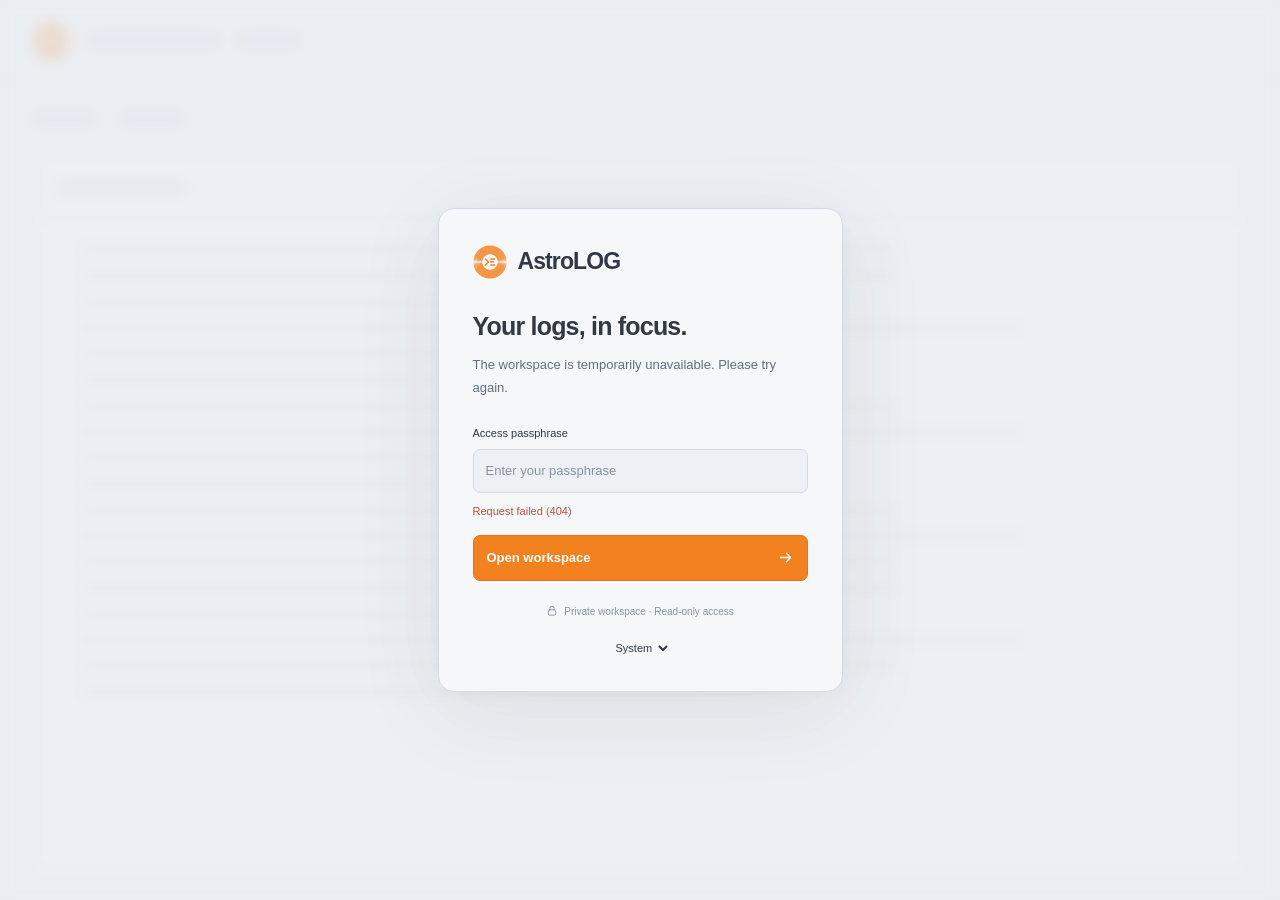
==== commit 8eab43aa: "Fix appearance menus and organize AstroLOG brand assets" ====
--- a/web/index.html
+++ b/web/index.html
@@ -4,7 +4,8 @@
   <meta charset="utf-8">
   <meta name="viewport" content="width=device-width, initial-scale=1">
   <meta name="theme-color" content="#e9edf1">
-  <script src="./theme.js"></script>
+  <meta name="astrolog-ui-version" content="0.4.2">
+  <script src="./static/theme.js"></script>
   <title>AstroLOG</title>
   <link rel="icon" href="./favicon.ico?v=20261023-brand2" type="image/x-icon">
   <link rel="icon" href="./favicon-32.png?v=20261023-brand2" type="image/png" sizes="32x32">
@@ -40,7 +41,7 @@
     <header class="topbar">
       <a class="brand" href="./" aria-label="AstroLOG home"><span class="brand-icon" aria-hidden="true"><img src="./astrolog-mark.svg?v=20261023-brand2" alt="" width="34" height="34"></span><span id="brand-title">AstroLOG</span></a>
       <span class="project-divider" aria-hidden="true">/</span><span id="project-title" class="project-title">Workspace</span>
-      <div class="topbar-actions"><label class="theme-toggle"><svg id="theme-icon" viewBox="0 0 20 20" aria-hidden="true"><rect x="2" y="3" width="16" height="11" rx="2"/><path d="M7 18h6m-3-4v4"/></svg><select id="theme-mode" aria-label="Appearance"><option value="auto">System</option><option value="light">Light</option><option value="dark">Dark</option></select></label><span id="auth-divider" class="action-divider"></span><button id="logout-button" class="logout-button" type="button">Sign out<svg viewBox="0 0 20 20" aria-hidden="true"><path d="M8 4H4v12h4m4-10 4 4-4 4m-5-4h9"/></svg></button></div>
+      <div class="topbar-actions"><a class="source-link" href="https://github.com/DingdingLuan/AstroLOG" target="_blank" rel="noopener noreferrer" title="View source on GitHub" aria-label="View source on GitHub"><svg viewBox="0 0 20 20" aria-hidden="true"><path d="m6 5-5 5 5 5m8-10 5 5-5 5m-3-13-2 16"/></svg><span>GitHub</span></a><label class="theme-toggle"><svg id="theme-icon" viewBox="0 0 20 20" aria-hidden="true"><rect x="2" y="3" width="16" height="11" rx="2"/><path d="M7 18h6m-3-4v4"/></svg><select id="theme-mode" aria-label="Appearance"><option value="auto">System</option><option value="light">Light</option><option value="dark">Dark</option></select></label><span id="auth-divider" class="action-divider"></span><button id="logout-button" class="logout-button" type="button">Sign out<svg viewBox="0 0 20 20" aria-hidden="true"><path d="M8 4H4v12h4m4-10 4 4-4 4m-5-4h9"/></svg></button></div>
     </header>
 
     <main class="main-content">
@@ -52,7 +53,7 @@
         </button>
         <div id="announcement-body" class="markdown-body" hidden></div>
       </section>
-      <div class="workspace-navigation"><nav class="tabs" role="tablist" aria-label="Workspace views"><button class="tab active" id="logs-tab" type="button" role="tab" aria-controls="logs-panel" aria-selected="true"><svg viewBox="0 0 20 20" aria-hidden="true"><path d="m4 5 4 4-4 4m7 0h5"/></svg>Logs</button><button class="tab" id="inventory-tab" type="button" role="tab" aria-controls="inventory-panel" aria-selected="false"><svg viewBox="0 0 20 20" aria-hidden="true"><path d="M3 5h5l2 2h7v9H3Zm0 0V3h5l2 2h7v2"/></svg>Files<span class="tab-count" id="inventory-count">—</span></button></nav><span class="connection-state"><span class="status-dot" id="connection-dot"></span><span id="connection-label">Connecting</span><span id="connection-server" class="connection-server" hidden><svg viewBox="0 0 20 20" aria-hidden="true"><rect x="3" y="3" width="14" height="6" rx="1.5"/><rect x="3" y="11" width="14" height="6" rx="1.5"/><path d="M6 6h.01M6 14h.01M10 6h4M10 14h4"/></svg><span class="visually-hidden">Server: </span><span id="connection-server-name" class="connection-server-name"></span></span></span></div>
+      <div class="workspace-navigation"><nav class="tabs" role="tablist" aria-label="Workspace views"><button class="tab active" id="logs-tab" type="button" role="tab" aria-controls="logs-panel" aria-selected="true"><svg viewBox="0 0 20 20" aria-hidden="true"><path d="m4 5 4 4-4 4m7 0h5"/></svg>Logs</button><button class="tab" id="inventory-tab" type="button" role="tab" aria-controls="inventory-panel" aria-selected="false"><svg viewBox="0 0 20 20" aria-hidden="true"><path d="M3 5h5l2 2h7v9H3Zm0 0V3h5l2 2h7v2"/></svg>Files<span class="tab-count" id="inventory-count">—</span></button></nav><span class="connection-state"><span class="connection-health"><span class="status-dot" id="connection-dot"></span><span id="connection-label">Connecting</span></span><span id="connection-server" class="connection-server" hidden><svg viewBox="0 0 20 20" aria-hidden="true"><rect x="3" y="3" width="14" height="6" rx="1.5"/><rect x="3" y="11" width="14" height="6" rx="1.5"/><path d="M6 6h.01M6 14h.01M10 6h4M10 14h4"/></svg><span class="visually-hidden">Server: </span><span id="connection-server-name" class="connection-server-name"></span></span></span></div>
 
       <section class="viewer-layout" id="logs-panel" role="tabpanel" aria-labelledby="logs-tab">
         <div class="explorer-section explorer-surface" id="log-explorer-surface"><div class="explorer-header"><button type="button" id="log-explorer-toggle" class="explorer-toggle" aria-expanded="true" aria-controls="log-explorer-region"><svg viewBox="0 0 20 20" aria-hidden="true"><path d="m7 4 6 6-6 6"/></svg><span>Log files</span><span class="explorer-file-count" id="log-explorer-count"></span></button><span class="explorer-hint">Choose a log</span></div><div id="log-explorer-region" class="explorer-region"><nav id="log-explorer" class="log-explorer navigation-tree" aria-label="Log files"></nav></div></div>
--- a/web/styles.css
+++ b/web/styles.css
@@ -85,33 +85,46 @@
 .project-divider { font-size: 24px; color: var(--border); font-weight: 300; }
 .project-title { color: var(--muted); font-size: 14px; white-space: nowrap; overflow: hidden; text-overflow: ellipsis; }
 .topbar-actions { margin-left: auto; display: flex; align-items: center; gap: 16px; flex: none; }
-.theme-toggle, .logout-button, .auth-theme-toggle { display: flex; align-items: center; gap: 7px; background: none; border: 0; color: var(--muted); font-size: 12px; padding: 6px 0; }
+.logout-button { display: flex; align-items: center; gap: 7px; background: none; border: 0; color: var(--muted); font-size: 12px; padding: 6px 0; }
+.theme-toggle, .auth-theme-toggle { position: relative; display: inline-flex; align-items: center; color: var(--muted); }
 .theme-toggle svg, .logout-button svg { width: 16px; height: 16px; }
 .theme-toggle:hover, .logout-button:hover, .auth-theme-toggle:hover { color: var(--accent); }
-.theme-toggle { position: relative; min-width: 30px; min-height: 30px; }
+.theme-toggle { min-width: 34px; min-height: 34px; }
 .theme-toggle select, .auth-theme-toggle select { border: 0; background: transparent; color: inherit; cursor: pointer; padding: 5px 2px; font-size: inherit; }
 .theme-toggle select option, .auth-theme-toggle select option { color: var(--text); background: var(--panel); }
 .auth-theme-toggle { width: fit-content; }
-.theme-toggle:focus-within { outline: 2px solid var(--accent); outline-offset: 3px; border-radius: 4px; }
+.theme-trigger { display: inline-flex; align-items: center; justify-content: center; gap: 7px; min-height: 34px; padding: 6px 8px; border: 1px solid transparent; border-radius: 6px; background: transparent; color: var(--muted); font-size: 13px; line-height: 20px; }
+.theme-trigger:hover, .theme-trigger[aria-expanded="true"] { color: var(--text); background: var(--panel-subtle); border-color: var(--border); }
+.theme-trigger:focus-visible { outline: 2px solid var(--accent); outline-offset: 2px; }
+.theme-trigger .theme-chevron { width: 12px; height: 12px; }
+.theme-menu { position: fixed; z-index: 100; width: 188px; max-width: calc(100vw - 24px); padding: 5px; border: 1px solid var(--border); border-radius: 8px; background: var(--panel); color: var(--text); box-shadow: 0 8px 28px #0003; }
+.theme-option { display: flex; align-items: center; gap: 10px; width: 100%; min-height: 40px; padding: 9px 10px; border: 0; border-radius: 5px; background: transparent; color: var(--muted); font-size: 14px; line-height: 20px; text-align: left; }
+.theme-option svg { width: 17px; height: 17px; }
+.theme-option:hover, .theme-option:focus-visible { color: var(--text); background: var(--panel-subtle); outline: none; }
+.theme-option[aria-checked="true"] { color: var(--accent); background: var(--accent-soft); }
+.theme-option .theme-option-label { display: block; flex: 1; font-size: 14px; }
+.theme-option-check { margin-left: auto; opacity: 0; }
+.theme-option[aria-checked="true"] .theme-option-check { opacity: 1; }
 @media (max-width: 480px) {
   .theme-toggle { justify-content: center; }
-  .theme-toggle select { position: absolute; inset: 0; width: 100%; height: 100%; opacity: 0; }
+  .theme-toggle .theme-trigger { width: 34px; padding: 7px; }
+  .theme-toggle .theme-trigger .theme-label, .theme-toggle .theme-trigger .theme-chevron { display: none; }
 }
 .action-divider { width: 1px; height: 16px; background: var(--border); }
 .main-content { padding: 0 34px 27px; display: flex; flex: 1; flex-direction: column; min-height: 0; }
-.workspace-navigation { display: flex; align-items: center; justify-content: space-between; height: 73px; flex: none; gap: 15px; }
-.tabs { height: 100%; display: flex; flex-shrink: 0; gap: 29px; }
+.workspace-navigation { display: flex; align-items: center; justify-content: space-between; min-height: 73px; height: auto; flex: none; gap: 15px; }
+.tabs { height: 73px; display: flex; flex-shrink: 0; gap: 29px; }
 .tab { display: flex; align-items: center; gap: 8px; border: 0; border-bottom: 2px solid transparent; background: none; color: var(--muted); padding: 4px 0 0; font-size: 14px; font-weight: 500; }
 .tab svg { width: 17px; height: 17px; }
 .tab:hover { color: var(--text); }
 .tab.active { color: var(--accent); border-bottom-color: var(--accent); }
 .tab-count { font-size: 10px; font-family: var(--mono); line-height: 1.4; padding: 2px 5px; background: var(--border-soft); border: 1px solid var(--border); color: var(--muted); border-radius: 5px; }
-.connection-state { display: flex; align-items: center; gap: 7px; min-width: 0; color: var(--muted); font-size: 11px; white-space: nowrap; }
+.connection-state { display: flex; align-items: center; justify-content: flex-end; gap: 10px; min-width: 0; color: var(--muted); font-size: 12px; }
+.connection-health { display: inline-flex; align-items: center; gap: 7px; flex: none; white-space: nowrap; }
 #connection-label { flex: none; }
-.connection-server { display: inline-flex; align-items: center; gap: 5px; min-width: 0; max-width: 180px; min-height: 24px; padding: 3px 8px; border: 1px solid var(--machine-border); border-radius: 999px; background: var(--machine-bg); color: var(--machine-text); font: 11px/1.35 var(--mono); }
+.connection-server { display: inline-flex; align-items: center; gap: 7px; min-width: 0; max-width: min(45vw, 480px); min-height: 30px; padding: 5px 9px; border: 1px solid var(--machine-border); border-radius: 6px; background: var(--machine-bg); color: var(--machine-text); font: 12px/1.5 var(--sans); margin: 8px 0; }
 .connection-server svg { width: 13px; height: 13px; flex: none; stroke-width: 1.6; }
-.connection-server-name { min-width: 0; overflow: hidden; text-overflow: ellipsis; }
-@media (max-width: 480px) { .connection-server { gap: 4px; min-height: 22px; padding: 2px 6px; font-size: 10px; }.connection-server svg { width: 12px; height: 12px; } }
+.connection-server-name { min-width: 0; white-space: normal; overflow-wrap: anywhere; }
 .status-dot { width: 6px; height: 6px; background: var(--dim); border-radius: 50%; display: inline-block; flex: none; }
 .status-dot.live { background: var(--green); }
 .status-dot.warning { background: var(--warning); }
@@ -668,3 +681,20 @@
   #announcement-title { font-size: 13px; }
   .markdown-body { padding-left: 44px; }
 }
+
+.source-link { display: inline-flex; align-items: center; justify-content: center; gap: 6px; min-width: 30px; min-height: 30px; flex: none; color: var(--muted); font-size: 12px; }
+.source-link svg { width: 18px; height: 18px; }
+.source-link:hover { color: var(--accent); }
+.project-title { min-width: 0; flex: 1; }
+@media (max-width: 720px) {
+  .workspace-navigation { height: auto; min-height: 0; flex-direction: column; align-items: stretch; gap: 0; padding: 4px 0 10px; }
+  .tabs { height: 46px; gap: 24px; }
+  .connection-state { justify-content: flex-start; align-items: center; font-size: 12px; gap: 10px; }
+  .connection-server { max-width: none; flex: 1; margin: 3px 0 0; }
+}
+@media (max-width: 480px) {
+  .topbar { gap: 10px; }
+  .source-link span { display: none; }
+  .connection-state { font-size: 12px; }
+  .connection-server { font-size: 12px; }
+}
